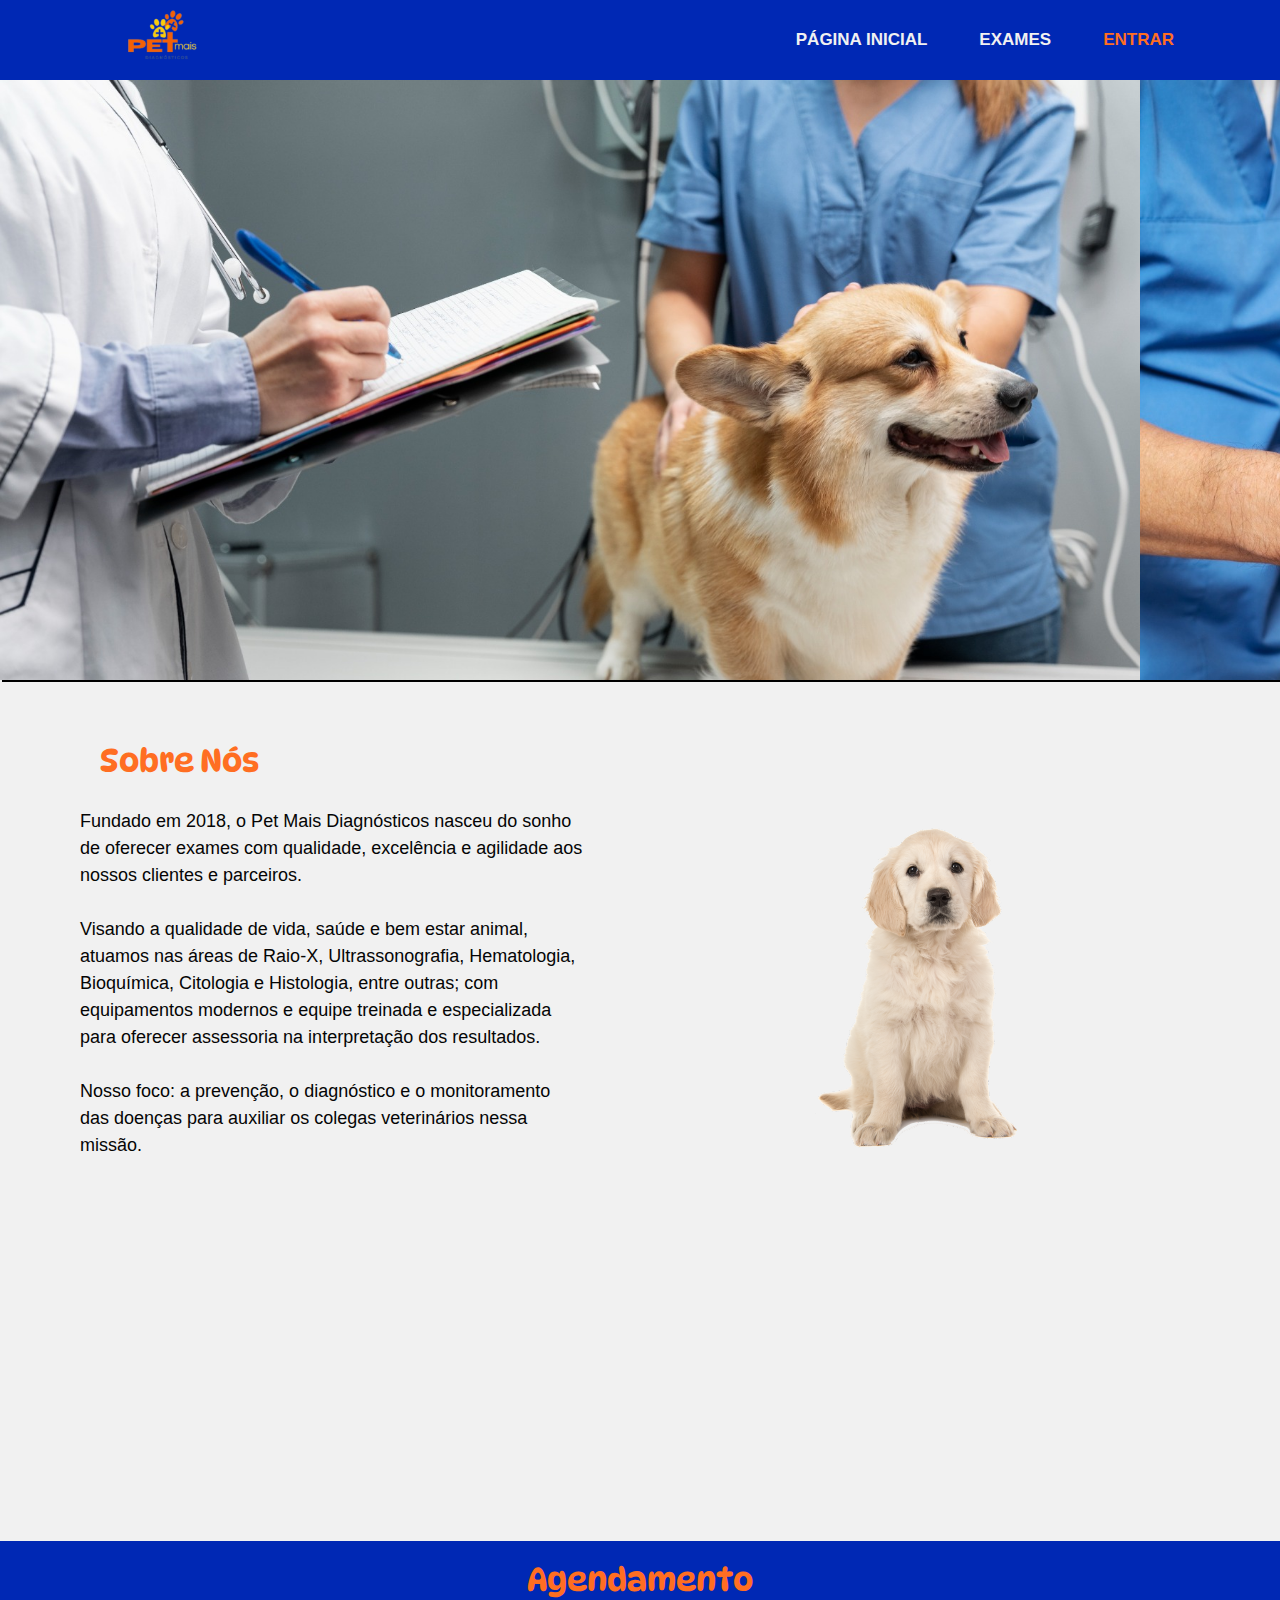
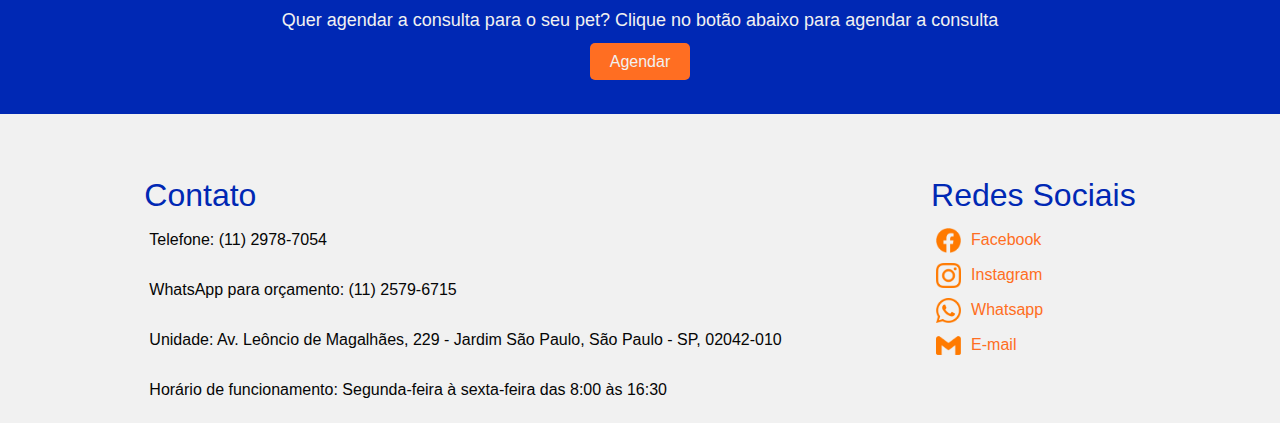
==== index.html @ d00d2e97 "Update index.html" ====
<!DOCTYPE html>
<html lang="pt-BR">

<head>
  <meta charset="UTF-8">
  <meta name="viewport" content="width=device-width, initial-scale=1.0">
  <title>PetMais Diagnósticos</title>
  <link rel="stylesheet" href="GustavoTcc/Assets/Style/style.css">
  <link rel="stylesheet" href="https://stackpath.bootstrapcdn.com/bootstrap/4.5.2/css/bootstrap.min.css">
  <link rel="preconnect" href="https://fonts.googleapis.com">
  <link rel="preconnect" href="https://fonts.gstatic.com" crossorigin>
  <link href="https://fonts.googleapis.com/css2?family=DynaPuff:wght@400..700&display=swap" rel="stylesheet">
  <link rel="shortcut icon" href="GustavoTcc/Assets/Img/logo.png" type="image/x-icon">
</head>

<body style="background-color: #f1f1f1;">
   
  <nav>
    <div class="header">
      <a href="index.html"><img style="width: 10vw; margin-left: 20px;" src="GustavoTcc/Assets/Img/logo.png" alt=""></a>
    </div>
    <div class="menu-toggle" id="menu-toggle">
      <span class="bar"></span>
      <span class="bar"></span>
      <span class="bar"></span>
    </div>
    <ul>
      <li><a href="index.html">PÁGINA INICIAL</a></li>
      <li><a href="exames.html">EXAMES</a></li>
      <li><a style="color: #ff6e22;" target="_blank" href="login.html">ENTRAR</a></li>
    </ul>
    </nav>
  

  <section class="carrousel">
    <div class="container" id="img" style="margin: 0; padding: 0;">
      <img src="GustavoTcc/Assets/Img/cachoro.jpg" alt="">
      <img src="GustavoTcc/Assets/Img/gato-e-cachorro.jpg" alt="">
      <img src="GustavoTcc/Assets/Img/gato.jpg" alt="">
    </div>
  </section>

  <section id="home" class="animated-section sobre">
    <h2 class="title">Sobre Nós</h2>
    <div class="about">
      <p>Fundado em 2018, o Pet Mais Diagnósticos nasceu do sonho de oferecer exames com qualidade, excelência e
        agilidade aos nossos clientes e parceiros.
        <br><br>
        Visando a qualidade de vida, saúde e bem estar animal, atuamos nas áreas de Raio-X, Ultrassonografia,
        Hematologia, Bioquímica, Citologia e Histologia, entre outras; com equipamentos modernos e equipe treinada e
        especializada para oferecer assessoria na interpretação dos resultados.
        <br><br>
        Nosso foco: a prevenção, o diagnóstico e o monitoramento das doenças para auxiliar os colegas veterinários nessa
        missão.
      </p>
      <img class="about-image" src="GustavoTcc/Assets/Img/cachorro.png" alt="">
    </div>
  </section>

  <section id="services" class="animated-section">
    <ul class="mvv">
      <div>
        <img src="GustavoTcc/Assets/Img/missão.png" alt="">
        <h2>Missão</h2>
        <p>Entregar serviços e exames laboratoriais de alta qualidade voltado para o mundo animal com foco em entregas
          dos exames de forma digitais.
        </p>
      </div>
      <div>
        <img src="GustavoTcc/Assets/Img/visão.png" alt="">
        <h2>Visão</h2>
        <p>Antedados com o mundo tecnológico e sempre prezando por uma ótima experiência com o cliente temos o objetivo
          de ampliar nossa unidade e incluir atendimentos domiciliares</p>
      </div>
      <div>
        <img src="GustavoTcc/Assets/Img/visão.png" alt="">
        <h2>Valores</h2>
        <p>Entrega de diversos tipos de exames, sempre com especialistas qualificados inclusos de muito amor e
          carinho aos pets.</p>
      </div>

    </ul>
  </section>

  <section class="services">
    <h2 style="color: #ff6e22; font-family: 'DynaPuff';">Agendamento</h2>
    <p>Quer agendar a consulta para o seu pet? Clique no botão abaixo para agendar a consulta</p>
    <a href="agenda.html" class="descobrir">Agendar</a>
  </section>



  <footer class="site-footer">
    <div class="footer-content">
      <h2 style="color: #0028B4;">Contato</h2>
      <p>Telefone: (11) 2978-7054</p>
      <p>WhatsApp para orçamento: (11) 2579-6715</p>
      <p>Unidade: Av. Leôncio de Magalhães, 229 - Jardim São Paulo, São Paulo - SP, 02042-010</p>
      <p>Horário de funcionamento: Segunda-feira à sexta-feira das 8:00 às 16:30</p>
    </div>
    <div class="footer-social"> <!-- Acrescentar ícones das redes sociais -->
      <h2 style="color: #0028B4;">Redes Sociais</h2>
      <a target="_blank" href="https://www.facebook.com/petmaisdiagnosticos/"><img style="width: 25px;"
          src="GustavoTcc/Assets/Img/facebook-2.png" alt="Facebook">Facebook</a>
      <a target="_blank" href="https://www.instagram.com/petmaisdiagnosticos/"><img style="width: 25px;"
          src="GustavoTcc/Assets/Img/instagram-2.png" alt="Instagram">Instagram</a>
      <a target="_blank" href="https://wa.me/551125796715"><img style="width: 25px;"
          src="GustavoTcc/Assets/Img/whatsapp-2.png" alt="Whatsapp">Whatsapp</a>
      <a target="_blank" href="malito:@contato@petmaisdiagnosticos.com.br"><img style="width: 25px;"
          src="GustavoTcc/Assets/Img/gmail-2.png" alt="E-mail">E-mail</a>
    </div>
  </footer>

  <script src="https://code.jquery.com/jquery-3.5.1.slim.min.js"></script>
  <script src="https://cdn.jsdelivr.net/npm/@popperjs/core@2.5.4/dist/umd/popper.min.js"></script>
  <script src="https://stackpath.bootstrapcdn.com/bootstrap/4.5.2/js/bootstrap.min.js"></script>
  <script src="GustavoTcc/Assets/JavaScript/script.js"></script>
</body>

</html>
---- GustavoTcc/Assets/Style/style.css ----
* {
  box-sizing: border-box;
}

body {
  font-family: Arial, sans-serif;
  margin: 0;
  padding: 0;
  background-color: #f1f1f1;
}

nav {
  background-color: #0028B4;
  display: flex !important;
  justify-content: space-between;
  align-items: center;
  padding: 10px 80px;
  height: 80px;
  position: relative;
}

nav .menu-toggle {
  display: none;
  flex-direction: column;
  cursor: pointer;
}

nav .menu-toggle .bar {
  background-color: #f1f1f1;
  height: 3px;
  width: 25px;
  margin: 3px 0;
}

nav ul {
  list-style-type: none;
  margin: 0;
  padding: 0;
  display: flex;
}

nav ul li {
  margin: 0 10px;
}

nav ul li a {
  display: block;
  font-weight: bolder;
  font-size: 17px;
  color: #f1f1f1;
  text-align: center;
  padding: 14px 16px;
  text-decoration: none;
  align-items: center;
  justify-content: center;
}

nav ul li a:hover {
  color: #ff6e22;
}

.search-bar {
  display: flex;
  align-items: center;
  border-radius: 5px;
}

.search-bar input[type=text] {
  width: 300px;
  padding: 10px 5px;
  margin-right: 10px;
  border: 1px solid #f1f1f1;
  border-radius: 10px;
}

.search-bar button {
  padding: 10px 20px;
  background-color: #ff6e22;
  color: #f1f1f1;
  border: none;
  border-radius: 5px;
  cursor: pointer;
}


.carrousel {
  box-shadow: 2px 2px black;
  overflow: hidden;
  height: 600px;
  width: 1349px;
}

.container {
  display: flex;
  transition: transform 0.5s ease-in-out;
  transform: translateX(0);
  margin: 0;
}

.container img {
  width: 100%;
  flex-shrink: 0;
  height: auto;
}

.title {
  text-align: left; 
  margin-left: 100px; 
  margin-top: 62px; 
  color: #ff6e22; 
  font-family: 'DynaPuff';
}

.about {
  display: flex;
  width: 80%;
  font-size: 18px;
  color: #050505;
  margin-left: 80px;
}

.about h2 {
  text-align: left;
  margin-left: 100px;
  color: #ff6e22;
  font-family: 'DynaPuff';
}

.about p {
  margin: 20px 0;
}

.about-image {
  margin-left: 120px;
  width: 45%;
  height: auto;
}

.mvv {
  display: flex;
  justify-content: space-around;
  flex-wrap: wrap;
  list-style: none;
  padding: 0;
}

.mvv div {
  width: 20%;
}

.mvv li {
  width: 20%;
  margin: 20px;
}

.mvv img {
  display: block;
  margin: 0 auto;
  width: 100%;
  max-width: 100px;
  height: auto;
}

.mvv h2 {
  text-align: center;
  color: #0028B4;
  font-family: 'DynaPuff';
  margin-top: 10px;
}

.mvv p {
  color: #050505;
  font-size: 18px;
  text-align: center;
  margin-top: 10px;
}

.services {
  padding-top: 20px;
  padding-bottom: 40px;
  background-color: #0028B4;
  text-align: center;
}

.services p {
  color: #f1f1f1;
  font-size: 18px;
}

.descobrir {
  padding: 10px 20px;
  background-color: #ff6e22;
  color: #f1f1f1;
  border: none;
  border-radius: 5px;
  cursor: pointer;
}

.descobrir:hover {
  background-color: #e05c14; /* Cor um pouco mais escura para o efeito hover */
  color: #f1f1f1;
}

.site-footer {
  margin-top: 62px;
  background-color: #f1f1f1;
  display: flex;
  flex-direction: row;
  justify-content: space-evenly;
}

footer p {
  padding: 5px;
  color: #050505;
}

.footer-social a{
  color: #ff6e22;
  text-decoration: none;
  display: flex;
  flex-direction: row;
  padding: 5px;
  margin-right: 5px;
}

.footer-social a:hover {
  color: #050505;
}

.footer-social img {
  margin-right: 10px;
}

/* Animações */
.animated-section {
  opacity: 0;
  transform: translateY(50px);
  transition: opacity 0.6s ease-out, transform 0.6s ease-out;
}

.animated-section.visible {
  opacity: 1;
  transform: translateY(0);
}

@media (max-width: 768px) {
  nav {
    height: 8vh;
    padding: 10px 20px;
    flex-direction: row;
    align-items: flex-start;
  }

  nav .menu-toggle {
    display: flex;
  }

  nav ul {
    display: none;
    flex-direction: column;
    width: 100%;
    background-color: #0028B4;
    position: absolute;
    top: 80px;
    left: 0;
  }

  nav ul.show {
    display: flex;
  }

  nav ul li {
    margin: 0;
    text-align: center;
  }

  .search-bar {
    width: 100%;
    margin-top: 10px;
  }

  .search-bar input[type=text] {
    width: calc(100% - 120px);
  }

  .search-bar button {
    width: 100px;
  }
}

@media (max-width: 768px) {
  .site-footer {
      flex-direction: column;
      align-items: center;
      text-align: center;
  }

  .footer-content, .footer-social {
    width: 80;
      margin-bottom: 20px;
  }

  .footer-social a {
      justify-content: center;
      margin: 10px 0;
  }
}

@media (max-width: 480px) {
  .footer-content, .footer-social {
      width: 80%;
  }

  .footer-social a {
      flex-direction: column;
      align-items: center;
  }
}

@media (max-width: 768px) {
  .carrousel {
      height: auto;
  }
}

@media (max-width: 480px) {
  .carrousel {
      height: auto;
  }
}

@media (max-width: 1024px) {
  .about, .about-image {
      width: 100%;
      margin-left: 0;
      text-align: center;
  }

  .about h2 {
      margin-left: 0;
      text-align: center;
  }

  .about p {
      margin: 20px 10px;
  }

  .about-image {
      margin: 20px 0;
      width: 80%;
  }
}
  
@media (max-width: 768px) {

  .title{
    margin-left: 0;
    text-align: center;
  }

  .about {
    display: flex;
    flex-direction: column;
    font-size: 16px;
}

.about-image {
    width: 90%;
}
}


@media (max-width: 480px) {
  .about {
    margin-left: 0;
      font-size: 14px;
  }

  .about-image {
      width: 100%;
  }
}

@media (max-width: 1024px) {
  .mvv li {
      width: 30%;
  }

  .mvv img {
      max-width: 80px;
  }

  .mvv p {
      font-size: 16px;
  }
}

@media (max-width: 768px) {
  .mvv li {
      width: 45%;
  }

  .mvv img {
      max-width: 70px;
  }

  .mvv p {
      font-size: 14px;
  }
}

@media (max-width: 480px) {
  .mvv {
    display: flex;
    flex-direction: column;
  }

  .mvv div {
    width: 80%;
    margin-left: auto;
    margin-right: auto;
  }

  .mvv li {
      width: 90%;
  }

  .mvv p {
      font-size: 12px;
  }
}

@media (max-width: 1024px) {
  .services h2 {
      font-size: 24px;
  }

  .services p {
      font-size: 16px;
  }

  .descobrir {
      padding: 12px 24px;
      font-size: 16px;
  }
}

@media (max-width: 768px) {
  .services h2 {
      font-size: 22px;
  }

  .services p {
      font-size: 14px;
  }

  .descobrir {
      padding: 10px 20px;
      font-size: 14px;
  }
}

@media (max-width: 480px) {
  .services h2 {
      font-size: 20px;
  }

  .services p {
      font-size: 12px;
      margin: 0 10px 15px 10px;
  }

  .descobrir {
      padding: 8px 16px;
      font-size: 12px;
  }
}
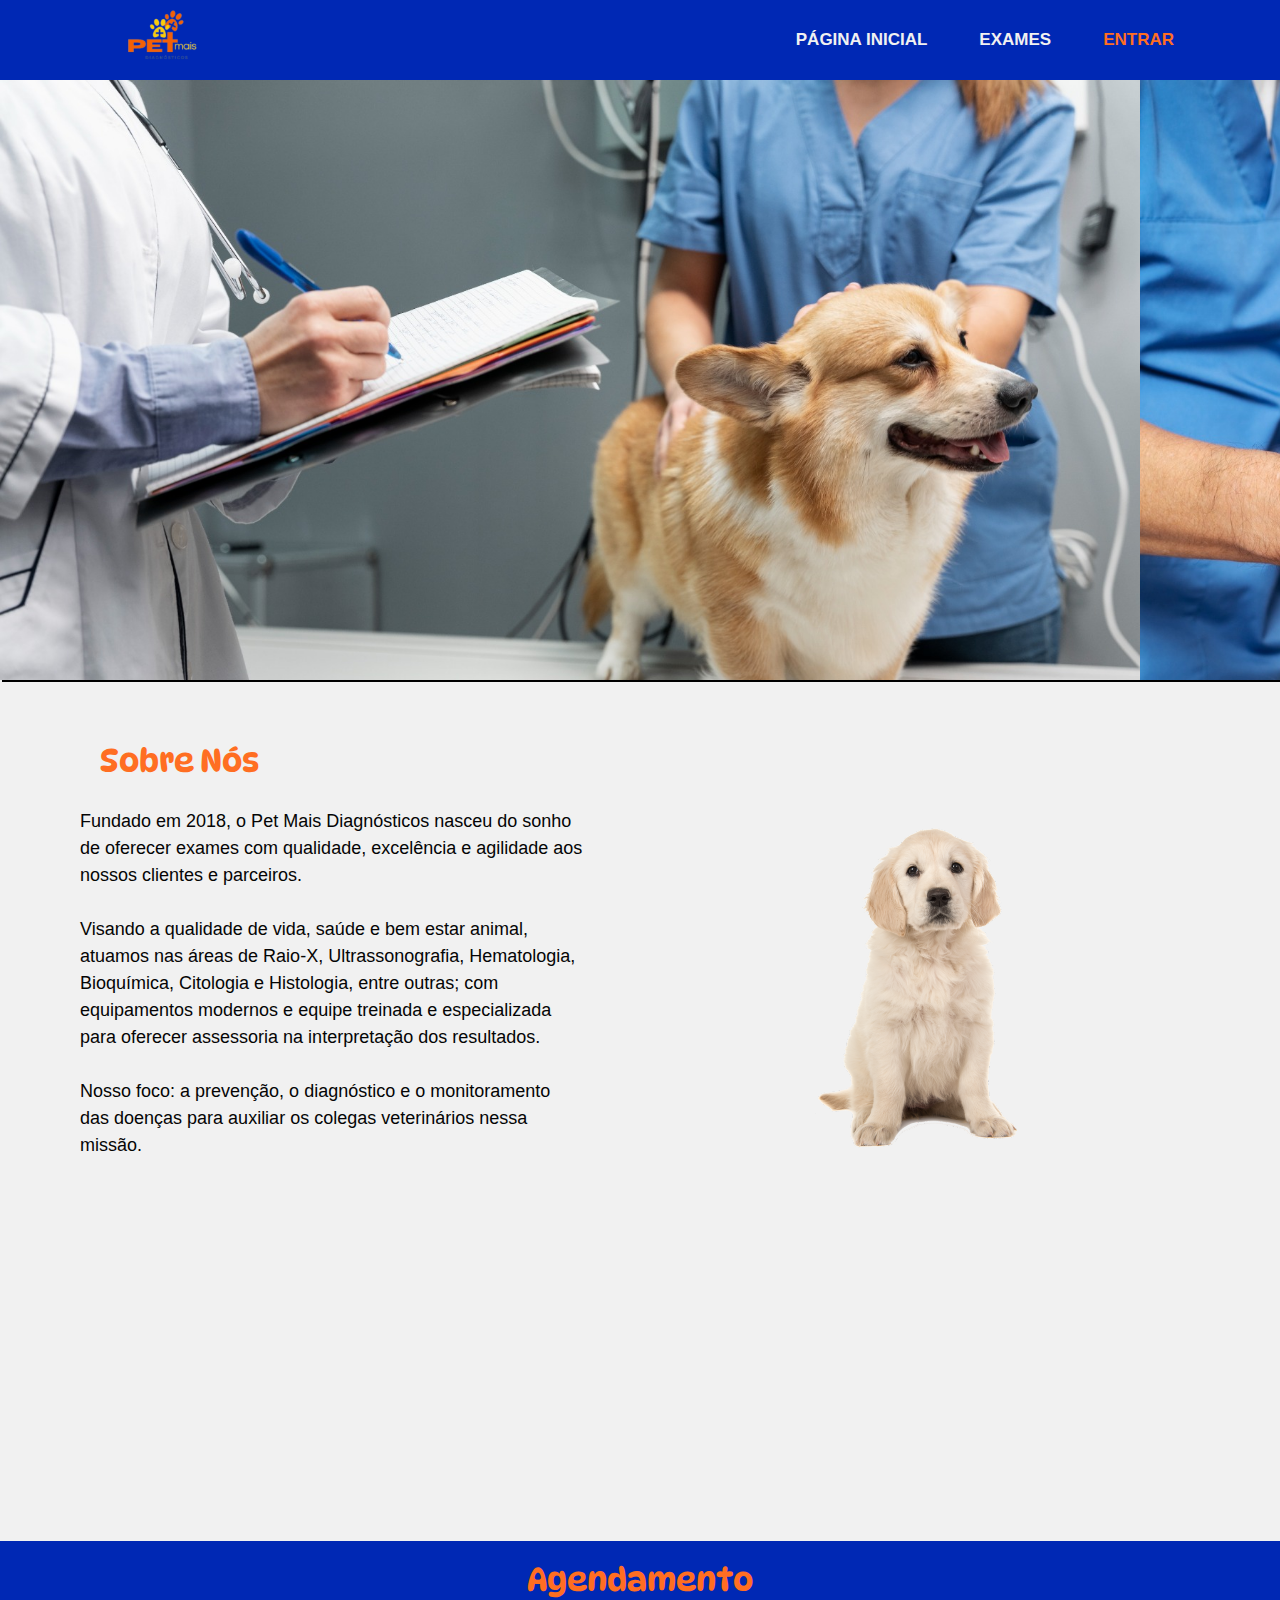
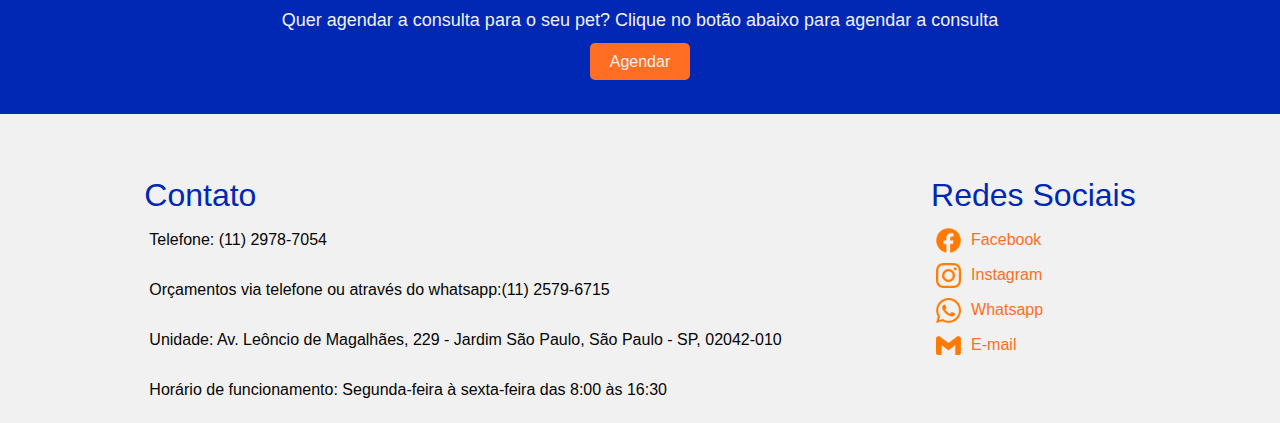
==== commit d3d8e9f2: "Update index.html" ====
--- a/index.html
+++ b/index.html
@@ -94,7 +94,7 @@
     <div class="footer-content">
       <h2 style="color: #0028B4;">Contato</h2>
       <p>Telefone: (11) 2978-7054</p>
-      <p>WhatsApp para orçamento: (11) 2579-6715</p>
+      <p>Orçamentos via telefone ou através do whatsapp:(11) 2579-6715</p>
       <p>Unidade: Av. Leôncio de Magalhães, 229 - Jardim São Paulo, São Paulo - SP, 02042-010</p>
       <p>Horário de funcionamento: Segunda-feira à sexta-feira das 8:00 às 16:30</p>
     </div>
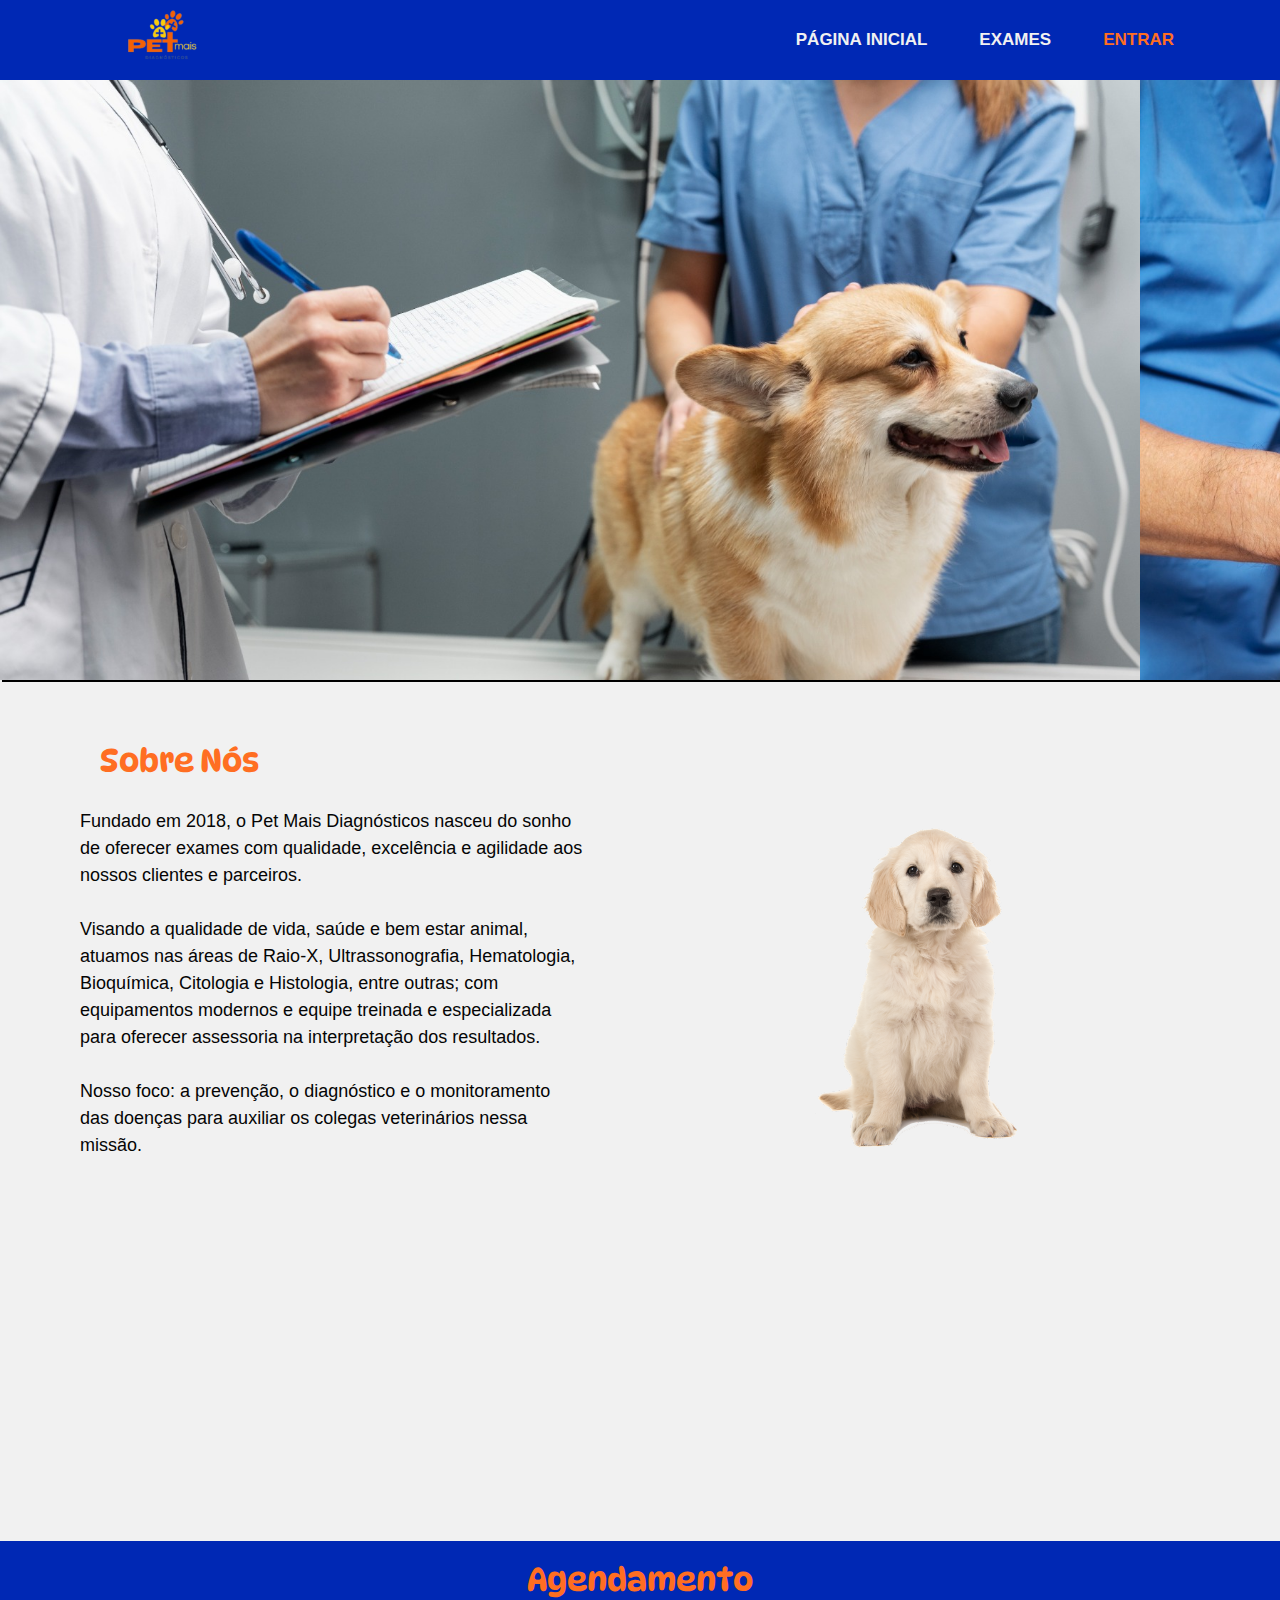
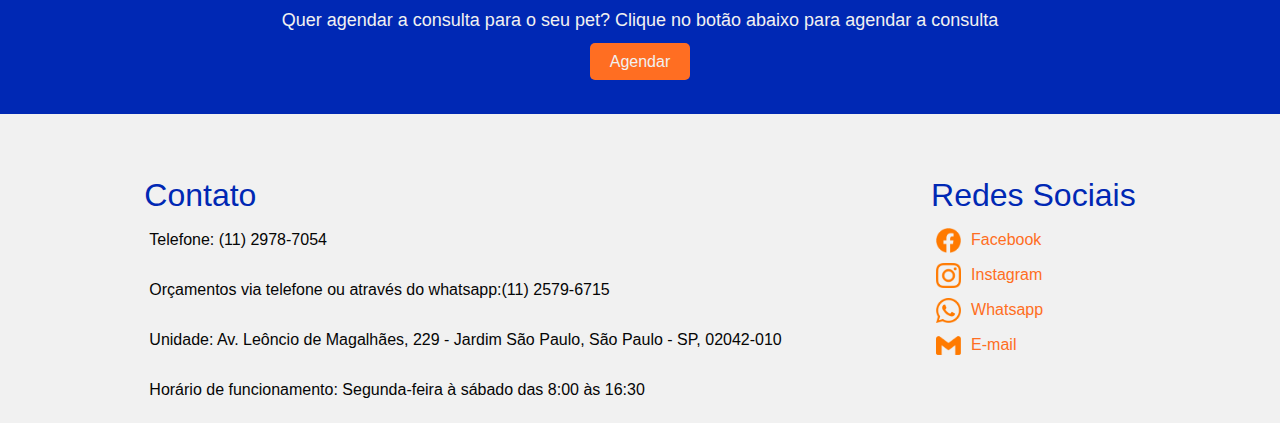
==== commit 31f7b0ba: "Update index.html" ====
--- a/index.html
+++ b/index.html
@@ -96,7 +96,7 @@
       <p>Telefone: (11) 2978-7054</p>
       <p>Orçamentos via telefone ou através do whatsapp:(11) 2579-6715</p>
       <p>Unidade: Av. Leôncio de Magalhães, 229 - Jardim São Paulo, São Paulo - SP, 02042-010</p>
-      <p>Horário de funcionamento: Segunda-feira à sexta-feira das 8:00 às 16:30</p>
+      <p>Horário de funcionamento: Segunda-feira à sábado das 8:00 às 16:30</p>
     </div>
     <div class="footer-social"> <!-- Acrescentar ícones das redes sociais -->
       <h2 style="color: #0028B4;">Redes Sociais</h2>
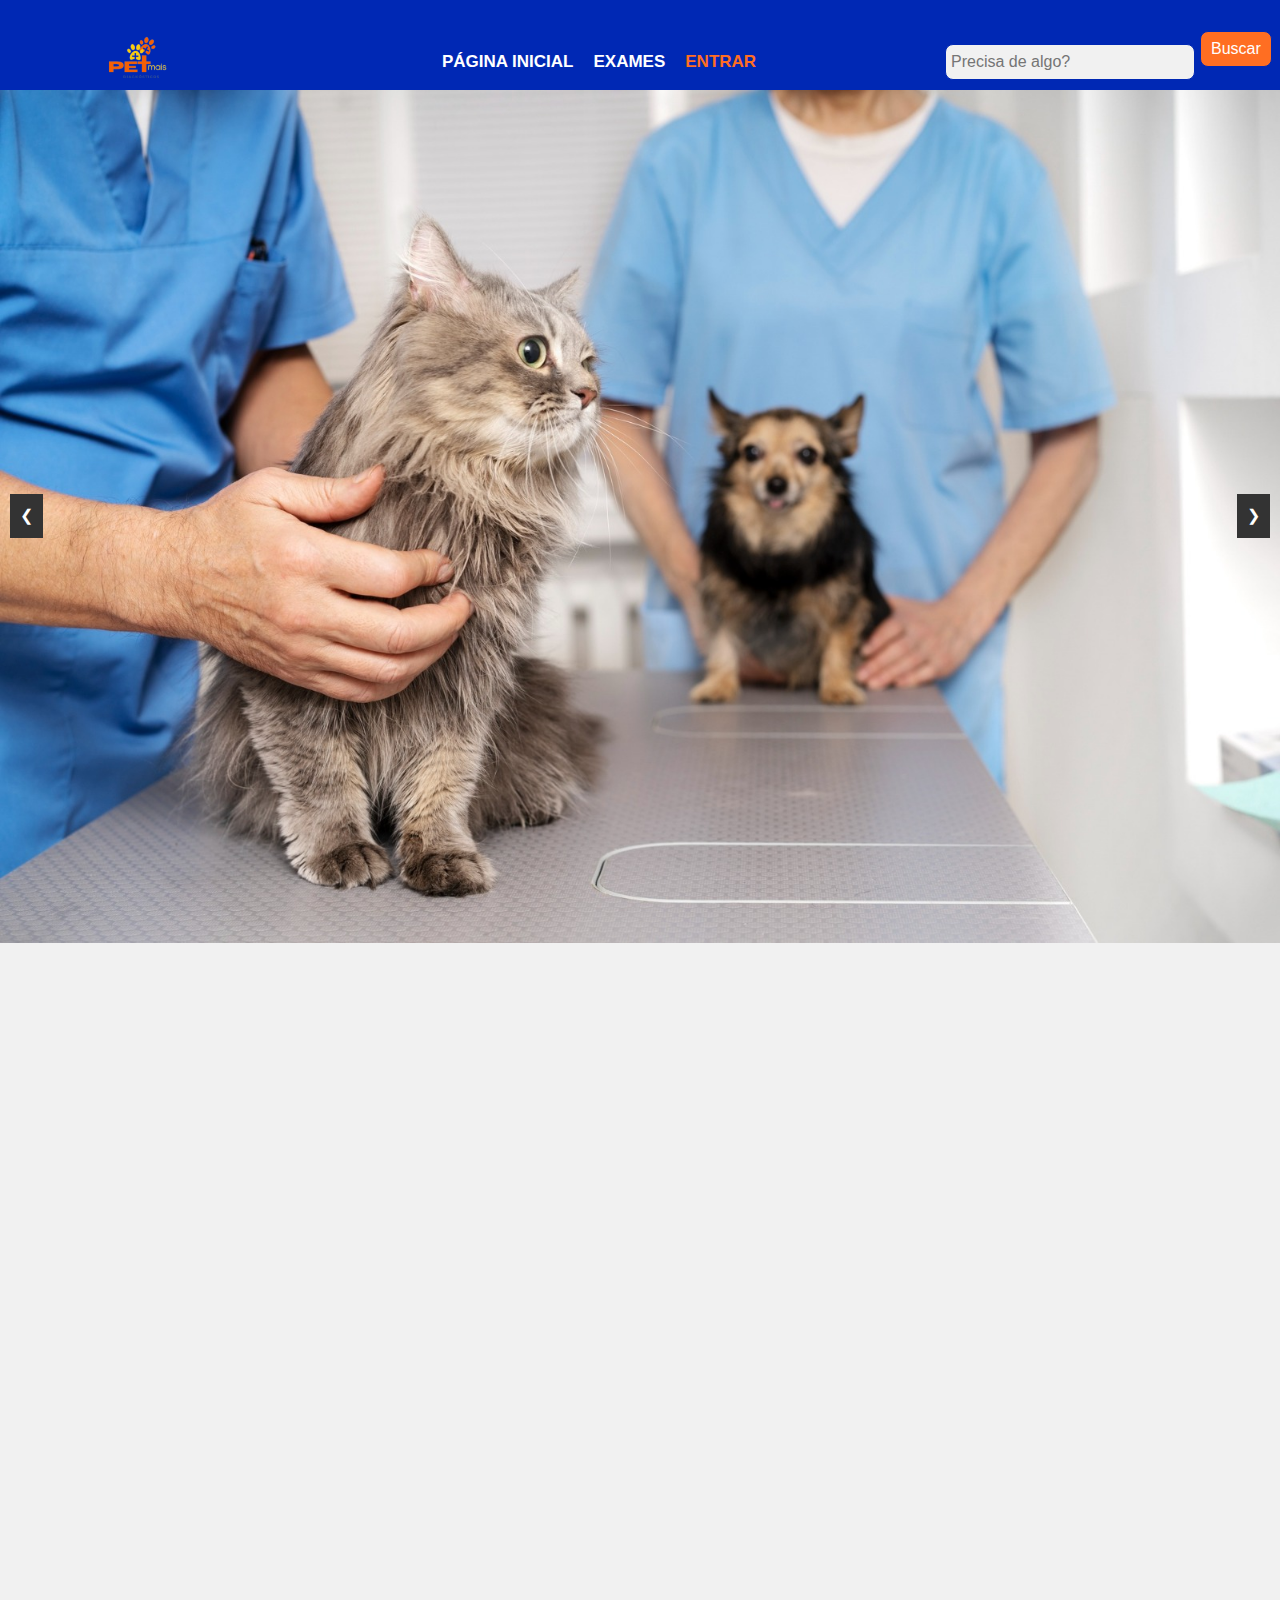
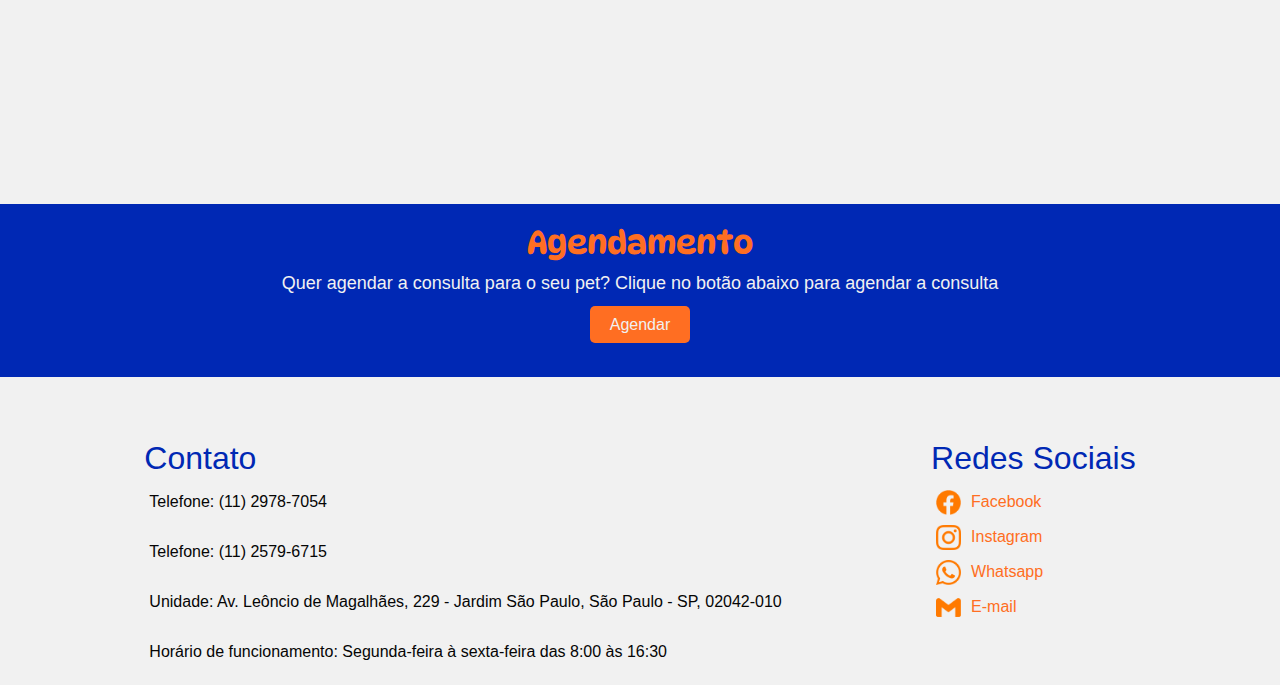
==== commit cec6b16f: "ultimo update da responsividade" ====
--- a/index.html
+++ b/index.html
@@ -15,30 +15,43 @@
 
 <body style="background-color: #f1f1f1;">
    
-  <nav>
-    <div class="header">
-      <a href="index.html"><img style="width: 10vw; margin-left: 20px;" src="GustavoTcc/Assets/Img/logo.png" alt=""></a>
+  <nav class="navbar">
+    <div class="container">
+        <div class="logo">
+            <a href="index.html"><img class="img-nav" src="GustavoTcc/Assets/Img/logo.png" alt="Logo"></a>
+        </div>
+        <div class="menu-toggle" id="menu-toggle">
+            <span class="bar"></span>
+            <span class="bar"></span>
+            <span class="bar"></span>
+        </div>
+        <ul class="nav-links">
+          <li><a href="index.html">PÁGINA INICIAL</a></li>
+          <li><a href="exames.html">EXAMES</a></li>
+          <li><a style="color: #ff6e22;" target="_blank" href="login.html">ENTRAR</a></li>
+        </ul>
+        <div class="search-container">
+          <input style="background-color: #f1f1f1;" type="text" placeholder="Precisa de algo?">
+          <div>
+            <button type="submit">Buscar</button>
+          </div>
+        </div>
+        
     </div>
-    <div class="menu-toggle" id="menu-toggle">
-      <span class="bar"></span>
-      <span class="bar"></span>
-      <span class="bar"></span>
-    </div>
-    <ul>
-      <li><a href="index.html">PÁGINA INICIAL</a></li>
-      <li><a href="exames.html">EXAMES</a></li>
-      <li><a style="color: #ff6e22;" target="_blank" href="login.html">ENTRAR</a></li>
-    </ul>
-    </nav>
+</nav>
   
 
-  <section class="carrousel">
-    <div class="container" id="img" style="margin: 0; padding: 0;">
-      <img src="GustavoTcc/Assets/Img/cachoro.jpg" alt="">
-      <img src="GustavoTcc/Assets/Img/gato-e-cachorro.jpg" alt="">
-      <img src="GustavoTcc/Assets/Img/gato.jpg" alt="">
-    </div>
-  </section>
+<section class="carousel-section">
+  <div class="carousel-container">
+      <div class="carousel-slide">
+          <img src="GustavoTcc/Assets/Img/gato-e-cachorro.jpg" alt="Imagem 1">
+          <img  src="GustavoTcc/Assets/Img/gato.jpg" alt="Imagem 2">
+          <img  src="GustavoTcc/Assets/Img/cachoro.jpg" alt="Imagem 3">
+      </div>
+      <button class="prev" id="prev">❮</button>
+      <button class="next" id="next">❯</button>
+  </div>
+</section>
 
   <section id="home" class="animated-section sobre">
     <h2 class="title">Sobre Nós</h2>
@@ -94,9 +107,9 @@
     <div class="footer-content">
       <h2 style="color: #0028B4;">Contato</h2>
       <p>Telefone: (11) 2978-7054</p>
-      <p>Orçamentos via telefone ou através do whatsapp:(11) 2579-6715</p>
+      <p>Telefone: (11) 2579-6715</p>
       <p>Unidade: Av. Leôncio de Magalhães, 229 - Jardim São Paulo, São Paulo - SP, 02042-010</p>
-      <p>Horário de funcionamento: Segunda-feira à sábado das 8:00 às 16:30</p>
+      <p>Horário de funcionamento: Segunda-feira à sexta-feira das 8:00 às 16:30</p>
     </div>
     <div class="footer-social"> <!-- Acrescentar ícones das redes sociais -->
       <h2 style="color: #0028B4;">Redes Sociais</h2>
@@ -117,4 +130,4 @@
   <script src="GustavoTcc/Assets/JavaScript/script.js"></script>
 </body>
 
-</html>
+</html>--- a/GustavoTcc/Assets/Style/style.css
+++ b/GustavoTcc/Assets/Style/style.css
@@ -9,99 +9,147 @@
   background-color: #f1f1f1;
 }
 
-nav {
+.navbar {
   background-color: #0028B4;
-  display: flex !important;
+  height: 90px;
+  padding: 10px 0;
+  color: #fff;
+  position: relative;
+  z-index: 20; /* Adiciona um z-index maior para a navbar */
+}
+
+.container {
+  display: flex;
+  align-items: center;
   justify-content: space-between;
-  align-items: center;
-  padding: 10px 80px;
-  height: 80px;
-  position: relative;
-}
-
-nav .menu-toggle {
+  max-width: 1200px;
+  margin: 0 auto;
+  padding: 0 20px;
+}
+
+.logo a {
+  color: #f1f1f1;
+  text-decoration: none;
+  font-size: 24px;
+  font-weight: bolder;
+}
+
+.menu-toggle {
   display: none;
   flex-direction: column;
   cursor: pointer;
 }
 
-nav .menu-toggle .bar {
-  background-color: #f1f1f1;
+.bar {
+  background-color: #fff;
   height: 3px;
   width: 25px;
   margin: 3px 0;
 }
 
-nav ul {
-  list-style-type: none;
-  margin: 0;
-  padding: 0;
-  display: flex;
-}
-
-nav ul li {
-  margin: 0 10px;
-}
-
-nav ul li a {
-  display: block;
+.nav-links {
+  display: flex;
+  list-style: none;
   font-weight: bolder;
   font-size: 17px;
   color: #f1f1f1;
+}
+
+.nav-links li {
+  margin-left: 20px;
+  margin-top: 15px;
+}
+
+.nav-links a {
+  color: #fff;
+  text-decoration: none;
+}
+
+.nav-links a:hover {
+  color: #ff6e22;
+}
+
+.search-container {
+  display: flex;
+  align-items: center;
+}
+
+.search-container input {
+  width: 250px;
+  padding: 5px;
+  border-radius: 8px;
+  border: 1px solid #0028B4;
+}
+
+.search-container button {
+  background-color: #ff6e22;
+  border: 1px solid #0028B4;
+  border-radius: 8px;
+  padding: 5px 10px;
+  margin-left: 5px;
+  margin-top: 4px;
+  cursor: pointer;
+}
+
+.search-container button:hover {
+  background-color: #e05c14;
+}
+
+.img-nav {
+  width: 12vh;
+}
+
+
+.carousel-section {
+  padding: 0;
+  background-color: #f4f4f4;
   text-align: center;
-  padding: 14px 16px;
-  text-decoration: none;
-  align-items: center;
-  justify-content: center;
-}
-
-nav ul li a:hover {
-  color: #ff6e22;
-}
-
-.search-bar {
-  display: flex;
-  align-items: center;
-  border-radius: 5px;
-}
-
-.search-bar input[type=text] {
-  width: 300px;
-  padding: 10px 5px;
-  margin-right: 10px;
-  border: 1px solid #f1f1f1;
-  border-radius: 10px;
-}
-
-.search-bar button {
-  padding: 10px 20px;
-  background-color: #ff6e22;
-  color: #f1f1f1;
+}
+
+.carousel-container {
+  position: relative;
+  max-width: 100%;
+  margin: 0 auto;
+  overflow: hidden;
+}
+
+.carousel-slide {
+  display: flex;
+  transition: transform 0.5s ease;
+}
+
+.carousel-slide img {
+  max-width: 100%;
+  height: auto;
+  flex: 0 0 100%;
+}
+
+/* Botões de navegação */
+button {
+  background-color: #333;
+  color: #fff;
   border: none;
-  border-radius: 5px;
+  border-radius: 50%;
+  padding: 10px;
   cursor: pointer;
-}
-
-
-.carrousel {
-  box-shadow: 2px 2px black;
-  overflow: hidden;
-  height: 600px;
-  width: 1349px;
-}
-
-.container {
-  display: flex;
-  transition: transform 0.5s ease-in-out;
-  transform: translateX(0);
-  margin: 0;
-}
-
-.container img {
-  width: 100%;
-  flex-shrink: 0;
-  height: auto;
-}
+  position: absolute;
+  top: 50%;
+  transform: translateY(-50%);
+  z-index: 10;
+}
+
+.prev {
+  left: 10px;
+}
+
+.next {
+  right: 10px;
+}
+
+button:hover {
+  background-color: #555;
+}
+
 
 .title {
   text-align: left; 
@@ -243,48 +291,46 @@
   transform: translateY(0);
 }
 
+@media (max-width: 1000px) {
+  .search-container {
+    display: none;
+}
+
+.search-container button {
+  display: none;
+}
+}
+
 @media (max-width: 768px) {
-  nav {
-    height: 8vh;
-    padding: 10px 20px;
-    flex-direction: row;
-    align-items: flex-start;
-  }
-
-  nav .menu-toggle {
-    display: flex;
-  }
-
-  nav ul {
-    display: none;
-    flex-direction: column;
-    width: 100%;
-    background-color: #0028B4;
-    position: absolute;
-    top: 80px;
-    left: 0;
-  }
-
-  nav ul.show {
-    display: flex;
-  }
-
-  nav ul li {
-    margin: 0;
-    text-align: center;
-  }
-
-  .search-bar {
-    width: 100%;
-    margin-top: 10px;
-  }
-
-  .search-bar input[type=text] {
-    width: calc(100% - 120px);
-  }
-
-  .search-bar button {
-    width: 100px;
+
+  .navbar{
+    height: 100px;
+    padding: 0 !important;
+  }
+
+  .img-nav {
+    width: 15vh;
+  }
+
+  .nav-links {
+      display: none;
+      flex-direction: column;
+      text-align: center;
+      padding-top: 5px;
+      position: absolute;
+      top: 60px;
+      right: 0;
+      background-color: #0028B4;
+      width: 100%;
+      z-index: 30; /* Adiciona um z-index maior para o menu */
+  }
+
+  .nav-links.active {
+      display: flex;
+  }
+
+  .menu-toggle {
+      display: flex;
   }
 }
 
@@ -317,15 +363,15 @@
   }
 }
 
-@media (max-width: 768px) {
-  .carrousel {
-      height: auto;
-  }
-}
-
 @media (max-width: 480px) {
-  .carrousel {
-      height: auto;
+  button {
+      padding: 6px;
+      font-size: 16px;
+  }
+
+  .carousel-slide img {
+      /* Ajuste para telas muito pequenas */
+      max-height: 250px;
   }
 }
 
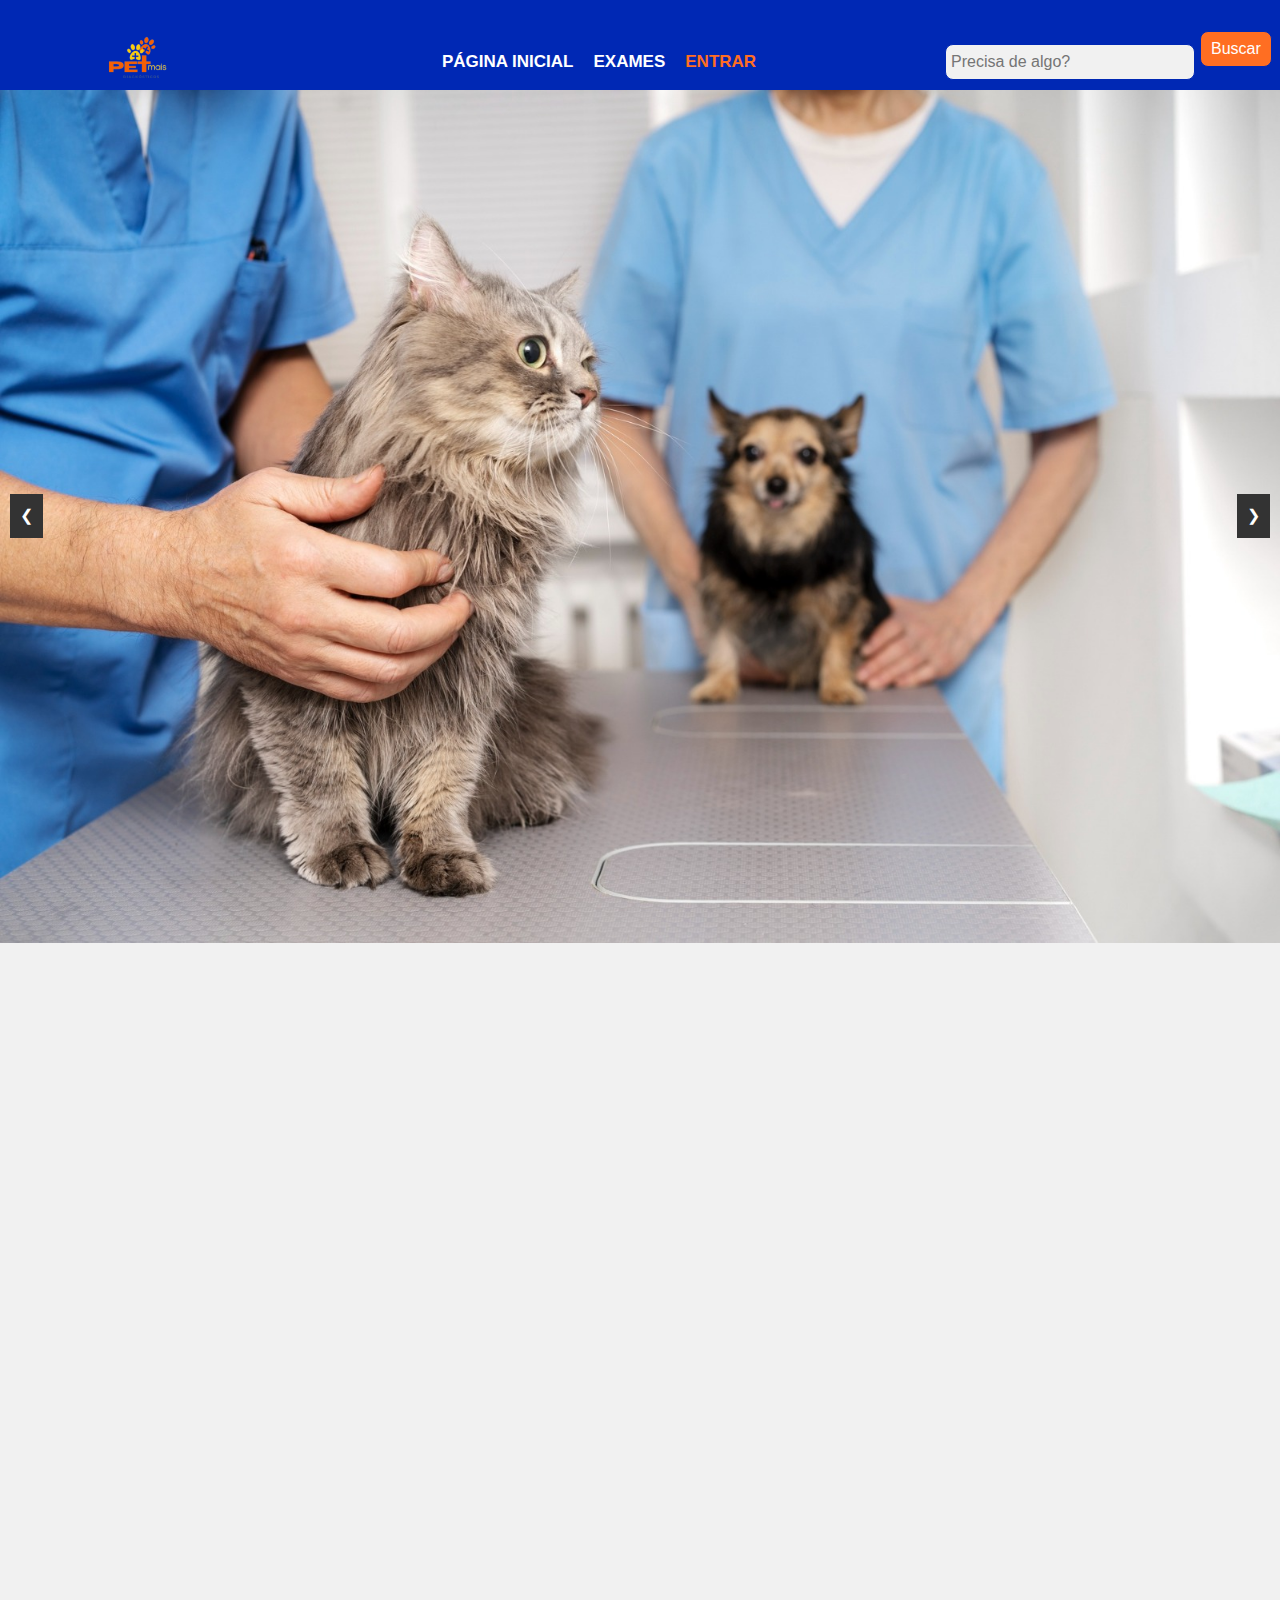
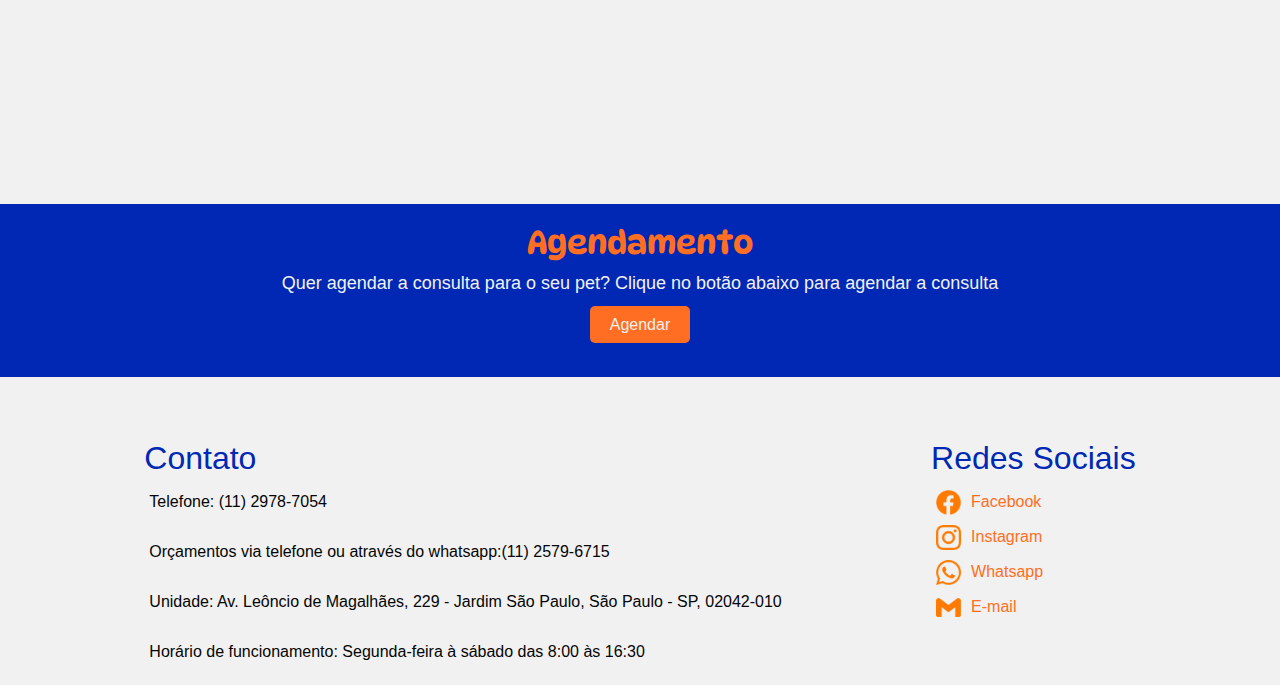
==== commit d11683f8: "Merge branch 'main' of https://github.com/Gustavo-Mathias/ProjectTcc_IOS" ====
--- a/index.html
+++ b/index.html
@@ -107,9 +107,9 @@
     <div class="footer-content">
       <h2 style="color: #0028B4;">Contato</h2>
       <p>Telefone: (11) 2978-7054</p>
-      <p>Telefone: (11) 2579-6715</p>
+      <p>Orçamentos via telefone ou através do whatsapp:(11) 2579-6715</p>
       <p>Unidade: Av. Leôncio de Magalhães, 229 - Jardim São Paulo, São Paulo - SP, 02042-010</p>
-      <p>Horário de funcionamento: Segunda-feira à sexta-feira das 8:00 às 16:30</p>
+      <p>Horário de funcionamento: Segunda-feira à sábado das 8:00 às 16:30</p>
     </div>
     <div class="footer-social"> <!-- Acrescentar ícones das redes sociais -->
       <h2 style="color: #0028B4;">Redes Sociais</h2>
@@ -130,4 +130,4 @@
   <script src="GustavoTcc/Assets/JavaScript/script.js"></script>
 </body>
 
-</html>+</html>
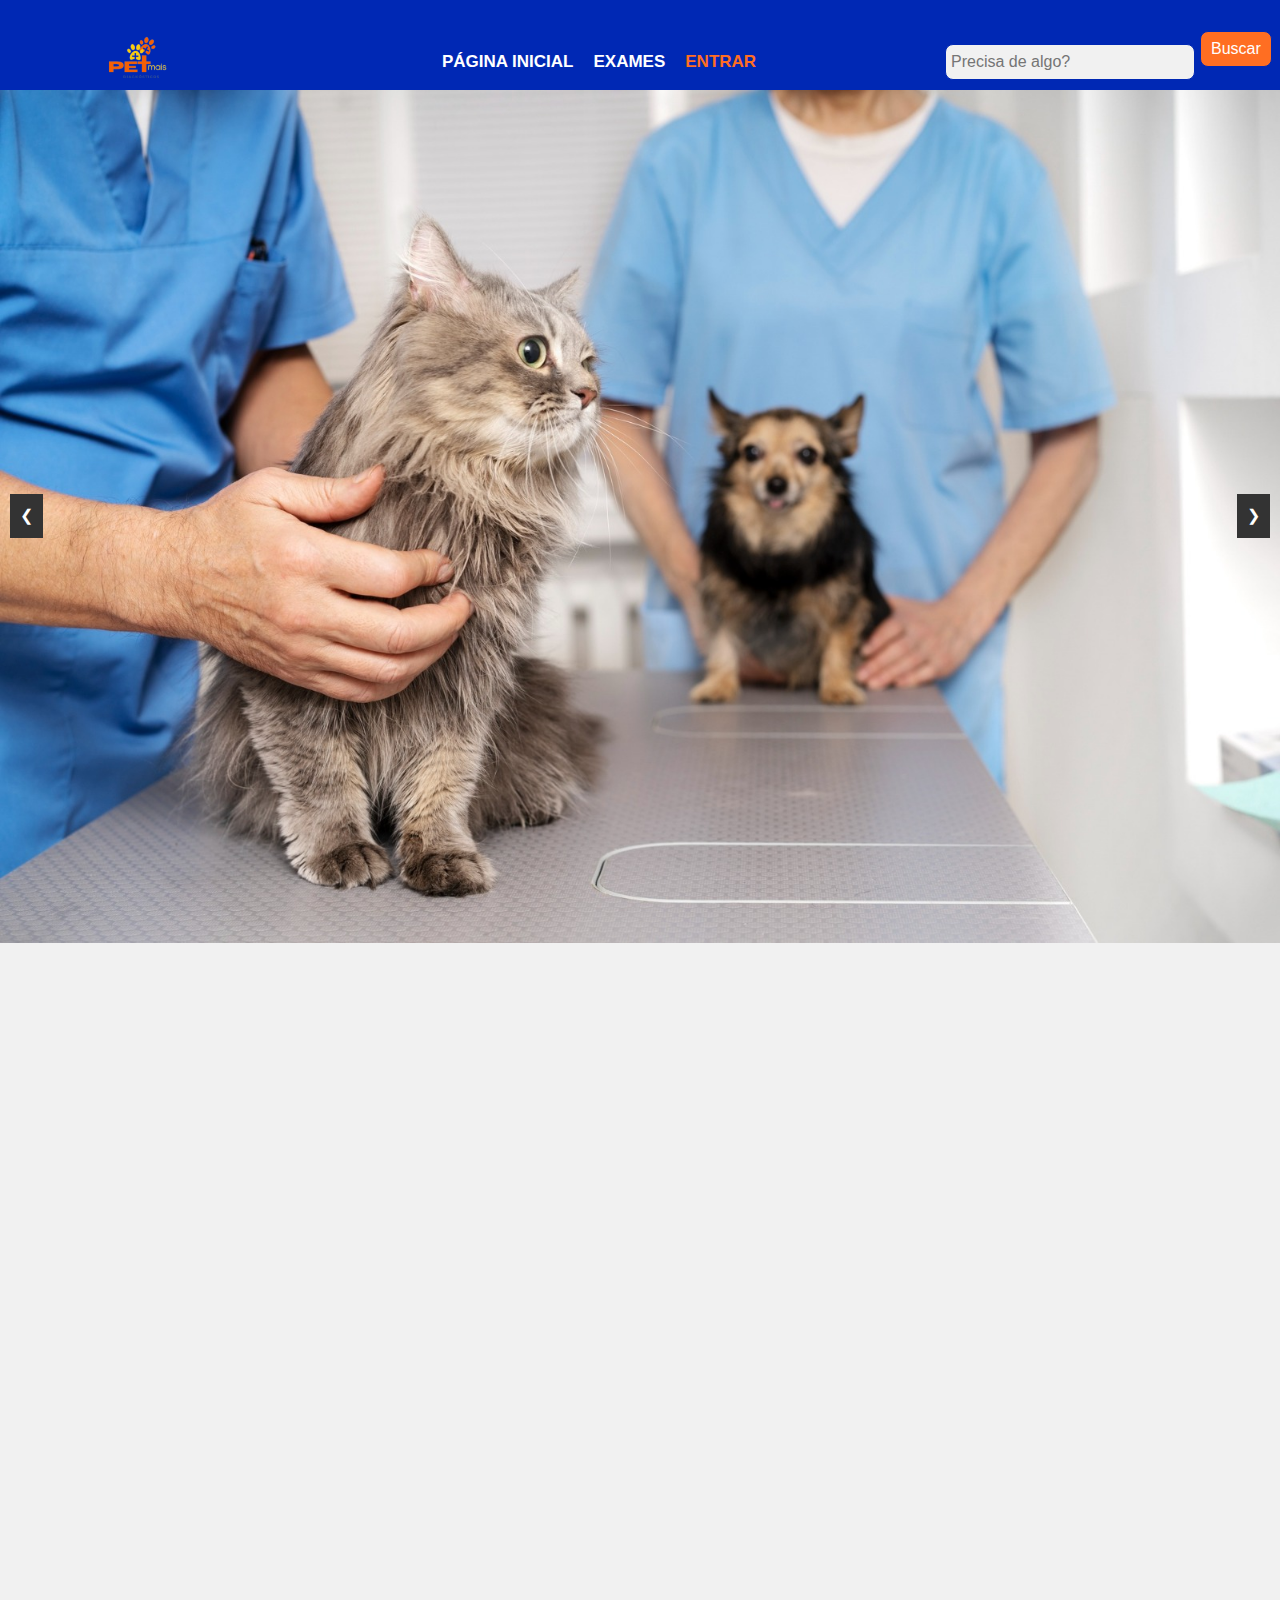
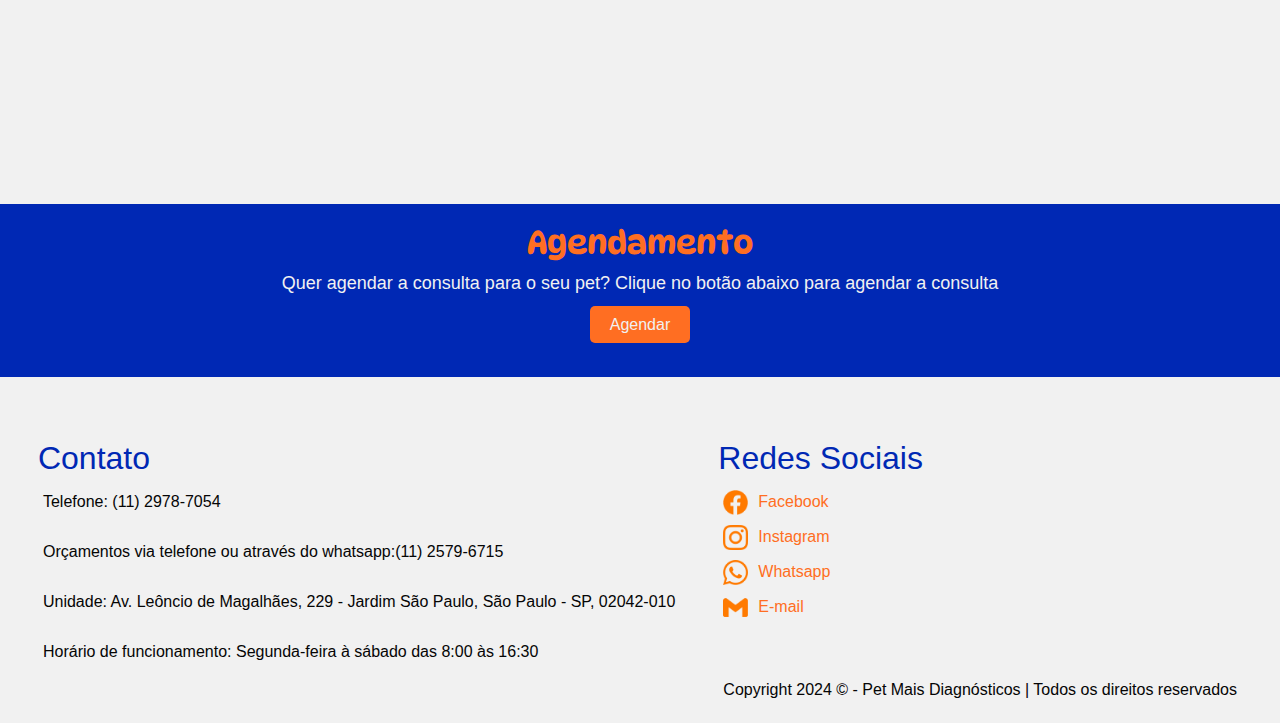
==== commit d208dd0c: "Update index.html" ====
--- a/index.html
+++ b/index.html
@@ -121,6 +121,8 @@
           src="GustavoTcc/Assets/Img/whatsapp-2.png" alt="Whatsapp">Whatsapp</a>
       <a target="_blank" href="malito:@contato@petmaisdiagnosticos.com.br"><img style="width: 25px;"
           src="GustavoTcc/Assets/Img/gmail-2.png" alt="E-mail">E-mail</a>
+      <br></br>
+       <p>Copyright 2024 © - Pet Mais Diagnósticos | Todos os direitos reservados</p>
     </div>
   </footer>
 
--- a/GustavoTcc/Assets/Style/style.css
+++ b/GustavoTcc/Assets/Style/style.css
@@ -87,7 +87,7 @@
   border-radius: 8px;
   padding: 5px 10px;
   margin-left: 5px;
-  margin-top: 4px;
+  margin-top: 4px !important;
   cursor: pointer;
 }
 
@@ -520,4 +520,4 @@
       padding: 8px 16px;
       font-size: 12px;
   }
-}+}
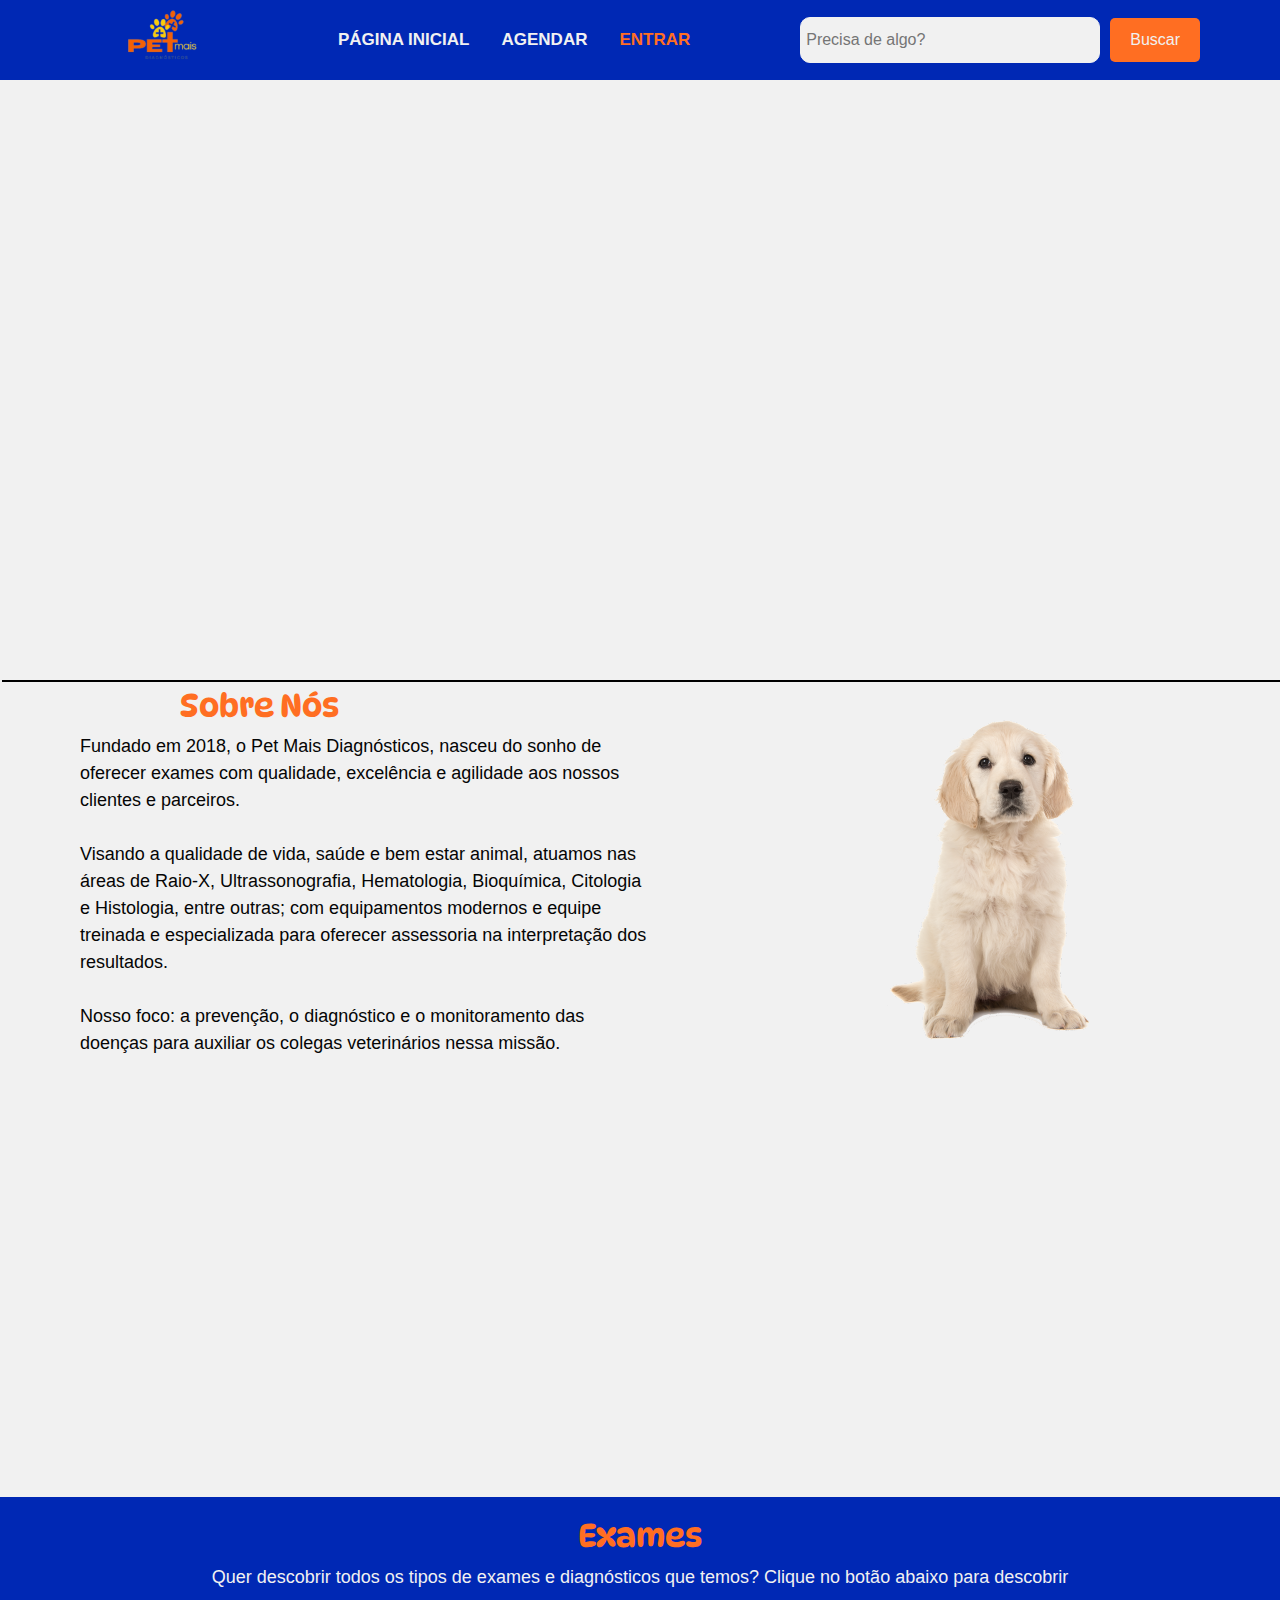
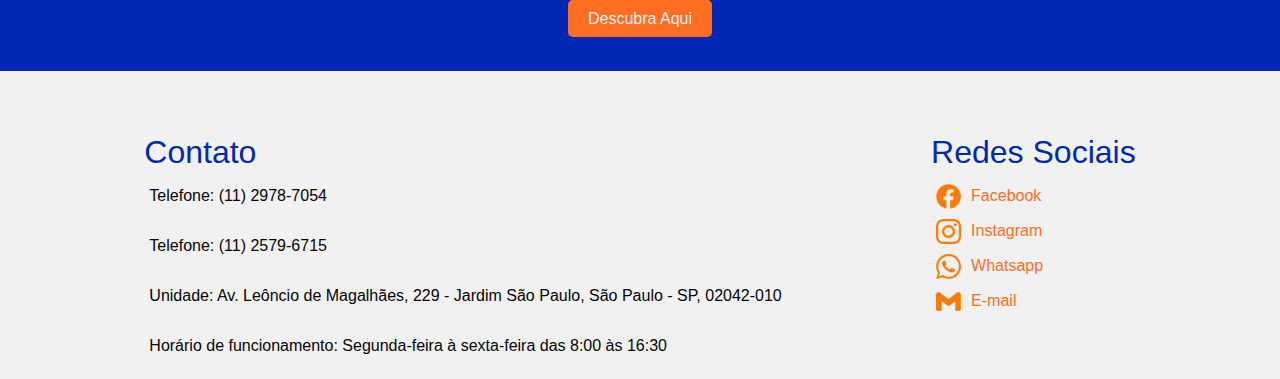
==== commit 3fe4a43a: "updates" ====
--- a/index.html
+++ b/index.html
@@ -10,53 +10,37 @@
   <link rel="preconnect" href="https://fonts.googleapis.com">
   <link rel="preconnect" href="https://fonts.gstatic.com" crossorigin>
   <link href="https://fonts.googleapis.com/css2?family=DynaPuff:wght@400..700&display=swap" rel="stylesheet">
-  <link rel="shortcut icon" href="GustavoTcc/Assets/Img/logo.png" type="image/x-icon">
 </head>
 
 <body style="background-color: #f1f1f1;">
-   
-  <nav class="navbar">
-    <div class="container">
-        <div class="logo">
-            <a href="index.html"><img class="img-nav" src="GustavoTcc/Assets/Img/logo.png" alt="Logo"></a>
-        </div>
-        <div class="menu-toggle" id="menu-toggle">
-            <span class="bar"></span>
-            <span class="bar"></span>
-            <span class="bar"></span>
-        </div>
-        <ul class="nav-links">
-          <li><a href="index.html">PÁGINA INICIAL</a></li>
-          <li><a href="exames.html">EXAMES</a></li>
-          <li><a style="color: #ff6e22;" target="_blank" href="login.html">ENTRAR</a></li>
-        </ul>
-        <div class="search-container">
-          <input style="background-color: #f1f1f1;" type="text" placeholder="Precisa de algo?">
-          <div>
-            <button type="submit">Buscar</button>
-          </div>
-        </div>
-        
+  <nav>
+    <div class="header">
+      <a href="index.html"><img style="width: 10vw; margin-left: 20px;" src="GustavoTcc/Assets/Img/logo.png" alt=""></a>
     </div>
-</nav>
-  
 
-<section class="carousel-section">
-  <div class="carousel-container">
-      <div class="carousel-slide">
-          <img src="GustavoTcc/Assets/Img/gato-e-cachorro.jpg" alt="Imagem 1">
-          <img  src="GustavoTcc/Assets/Img/gato.jpg" alt="Imagem 2">
-          <img  src="GustavoTcc/Assets/Img/cachoro.jpg" alt="Imagem 3">
-      </div>
-      <button class="prev" id="prev">❮</button>
-      <button class="next" id="next">❯</button>
-  </div>
-</section>
+    <ul>
+      <li><a href="index.html">PÁGINA INICIAL</a></li>
+      <li><a href="agenda.html">AGENDAR</a></li>
+      <li><a style="color: #ff6e22;" target="_blank" href="login.html">ENTRAR</a></li>
+    </ul>
+    <div class="search-bar">
+      <input style="background-color: #f1f1f1;" type="text" placeholder="Precisa de algo?">
+      <button type="submit">Buscar</button>
+    </div>
+  </nav>
+
+  <section class="carrousel">
+    <div class="container" id="img" style="margin: 0; padding: 0;">
+      <img src="GustavoTcc/Assets/Img/Design sem nome (2) 1.png" alt="">
+      <img src="GustavoTcc/Assets/Img/Design sem nome (2) 1.png" alt="">
+      <img src="GustavoTcc/Assets/Img/Design sem nome (2) 1.png" alt="">
+    </div>
+  </section>
 
   <section id="home" class="animated-section sobre">
-    <h2 class="title">Sobre Nós</h2>
     <div class="about">
-      <p>Fundado em 2018, o Pet Mais Diagnósticos nasceu do sonho de oferecer exames com qualidade, excelência e
+      <h2 style="text-align: left; margin-left: 100px;color: #ff6e22; font-family: 'DynaPuff';">Sobre Nós</h2>
+      <p>Fundado em 2018, o Pet Mais Diagnósticos, nasceu do sonho de oferecer exames com qualidade, excelência e
         agilidade aos nossos clientes e parceiros.
         <br><br>
         Visando a qualidade de vida, saúde e bem estar animal, atuamos nas áreas de Raio-X, Ultrassonografia,
@@ -66,26 +50,26 @@
         Nosso foco: a prevenção, o diagnóstico e o monitoramento das doenças para auxiliar os colegas veterinários nessa
         missão.
       </p>
-      <img class="about-image" src="GustavoTcc/Assets/Img/cachorro.png" alt="">
     </div>
+    <img style="margin-left: 120px;" src="GustavoTcc/Assets/Img/cachorro.png" alt="">
   </section>
 
   <section id="services" class="animated-section">
     <ul class="mvv">
-      <div>
+      <div style="width: 20%;">
         <img src="GustavoTcc/Assets/Img/missão.png" alt="">
         <h2>Missão</h2>
         <p>Entregar serviços e exames laboratoriais de alta qualidade voltado para o mundo animal com foco em entregas
           dos exames de forma digitais.
         </p>
       </div>
-      <div>
+      <div style="width: 20%;">
         <img src="GustavoTcc/Assets/Img/visão.png" alt="">
         <h2>Visão</h2>
         <p>Antedados com o mundo tecnológico e sempre prezando por uma ótima experiência com o cliente temos o objetivo
           de ampliar nossa unidade e incluir atendimentos domiciliares</p>
       </div>
-      <div>
+      <div style="width: 20%;">
         <img src="GustavoTcc/Assets/Img/visão.png" alt="">
         <h2>Valores</h2>
         <p>Entrega de diversos tipos de exames, sempre com especialistas qualificados inclusos de muito amor e
@@ -96,9 +80,9 @@
   </section>
 
   <section class="services">
-    <h2 style="color: #ff6e22; font-family: 'DynaPuff';">Agendamento</h2>
-    <p>Quer agendar a consulta para o seu pet? Clique no botão abaixo para agendar a consulta</p>
-    <a href="agenda.html" class="descobrir">Agendar</a>
+    <h2 style="color: #ff6e22; font-family: 'DynaPuff';">Exames</h2>
+    <p>Quer descobrir todos os tipos de exames e diagnósticos que temos? Clique no botão abaixo para descobrir</p>
+    <a href="exames.html" target="_blank" class="descobrir">Descubra Aqui</a>
   </section>
 
 
@@ -107,9 +91,9 @@
     <div class="footer-content">
       <h2 style="color: #0028B4;">Contato</h2>
       <p>Telefone: (11) 2978-7054</p>
-      <p>Orçamentos via telefone ou através do whatsapp:(11) 2579-6715</p>
+      <p>Telefone: (11) 2579-6715</p>
       <p>Unidade: Av. Leôncio de Magalhães, 229 - Jardim São Paulo, São Paulo - SP, 02042-010</p>
-      <p>Horário de funcionamento: Segunda-feira à sábado das 8:00 às 16:30</p>
+      <p>Horário de funcionamento: Segunda-feira à sexta-feira das 8:00 às 16:30</p>
     </div>
     <div class="footer-social"> <!-- Acrescentar ícones das redes sociais -->
       <h2 style="color: #0028B4;">Redes Sociais</h2>
@@ -121,8 +105,6 @@
           src="GustavoTcc/Assets/Img/whatsapp-2.png" alt="Whatsapp">Whatsapp</a>
       <a target="_blank" href="malito:@contato@petmaisdiagnosticos.com.br"><img style="width: 25px;"
           src="GustavoTcc/Assets/Img/gmail-2.png" alt="E-mail">E-mail</a>
-      <br></br>
-       <p>Copyright 2024 © - Pet Mais Diagnósticos | Todos os direitos reservados</p>
     </div>
   </footer>
 
@@ -132,4 +114,4 @@
   <script src="GustavoTcc/Assets/JavaScript/script.js"></script>
 </body>
 
-</html>
+</html>--- a/GustavoTcc/Assets/Style/style.css
+++ b/GustavoTcc/Assets/Style/style.css
@@ -9,218 +9,110 @@
   background-color: #f1f1f1;
 }
 
-.navbar {
+nav {
   background-color: #0028B4;
-  height: 90px;
-  padding: 10px 0;
-  color: #fff;
-  position: relative;
-  z-index: 20; /* Adiciona um z-index maior para a navbar */
+  display: flex !important;
+  justify-content: space-between;
+  align-items: center;
+  padding: 10px 80px;
+  height: 80px;
+}
+
+nav ul {
+  list-style-type: none;
+  margin: 0;
+  padding: 0;
+  display: flex;
+}
+
+nav ul li a {
+  display: block;
+  font-weight: bolder;
+  font-size: 17px;
+  color: #f1f1f1;
+  text-align: center;
+  padding: 14px 16px;
+  text-decoration: none;
+  align-items: center;
+  justify-content: center;
+}
+
+nav ul li a:hover {
+  color: #ff6e22
+}
+
+.search-bar {
+  display: flex;
+  align-items: center;
+  border-radius: 5px;
+}
+
+.search-bar input[type=text] {
+  width: 300px;
+  padding: 10px 5px;
+  margin-right: 10px;
+  border: 1px solid #f1f1f1;
+  border-radius: 10px;
+}
+
+.search-bar button {
+  padding: 10px 20px;
+  background-color: #ff6e22;
+  color: #f1f1f1;
+  border: none;
+  border-radius: 5px;
+  cursor: pointer;
+}
+
+.carrousel {
+  box-shadow: 2px 2px black;
+  overflow: hidden;
+  height: 600px;
+  width: 1349px;
 }
 
 .container {
   display: flex;
-  align-items: center;
-  justify-content: space-between;
-  max-width: 1200px;
-  margin: 0 auto;
-  padding: 0 20px;
+  transition: transform 0.5s ease-in-out;
+  transform: translateX(0);
+  margin: 0;
 }
 
-.logo a {
-  color: #f1f1f1;
-  text-decoration: none;
-  font-size: 24px;
-  font-weight: bolder;
+img {
+  object-fit: cover;
 }
 
-.menu-toggle {
-  display: none;
-  flex-direction: column;
-  cursor: pointer;
-}
-
-.bar {
-  background-color: #fff;
-  height: 3px;
-  width: 25px;
-  margin: 3px 0;
-}
-
-.nav-links {
-  display: flex;
-  list-style: none;
-  font-weight: bolder;
-  font-size: 17px;
-  color: #f1f1f1;
-}
-
-.nav-links li {
-  margin-left: 20px;
-  margin-top: 15px;
-}
-
-.nav-links a {
-  color: #fff;
-  text-decoration: none;
-}
-
-.nav-links a:hover {
-  color: #ff6e22;
-}
-
-.search-container {
+.sobre {
   display: flex;
   align-items: center;
 }
 
-.search-container input {
-  width: 250px;
-  padding: 5px;
-  border-radius: 8px;
-  border: 1px solid #0028B4;
-}
-
-.search-container button {
-  background-color: #ff6e22;
-  border: 1px solid #0028B4;
-  border-radius: 8px;
-  padding: 5px 10px;
-  margin-left: 5px;
-  margin-top: 4px !important;
-  cursor: pointer;
-}
-
-.search-container button:hover {
-  background-color: #e05c14;
-}
-
-.img-nav {
-  width: 12vh;
-}
-
-
-.carousel-section {
-  padding: 0;
-  background-color: #f4f4f4;
-  text-align: center;
-}
-
-.carousel-container {
-  position: relative;
-  max-width: 100%;
-  margin: 0 auto;
-  overflow: hidden;
-}
-
-.carousel-slide {
-  display: flex;
-  transition: transform 0.5s ease;
-}
-
-.carousel-slide img {
-  max-width: 100%;
-  height: auto;
-  flex: 0 0 100%;
-}
-
-/* Botões de navegação */
-button {
-  background-color: #333;
-  color: #fff;
-  border: none;
-  border-radius: 50%;
-  padding: 10px;
-  cursor: pointer;
-  position: absolute;
-  top: 50%;
-  transform: translateY(-50%);
-  z-index: 10;
-}
-
-.prev {
-  left: 10px;
-}
-
-.next {
-  right: 10px;
-}
-
-button:hover {
-  background-color: #555;
-}
-
-
-.title {
-  text-align: left; 
-  margin-left: 100px; 
-  margin-top: 62px; 
-  color: #ff6e22; 
-  font-family: 'DynaPuff';
-}
-
-.about {
-  display: flex;
-  width: 80%;
+.about{
+  width: 45%;
   font-size: 18px;
   color: #050505;
   margin-left: 80px;
 }
 
-.about h2 {
-  text-align: left;
-  margin-left: 100px;
-  color: #ff6e22;
-  font-family: 'DynaPuff';
-}
-
-.about p {
-  margin: 20px 0;
-}
-
-.about-image {
-  margin-left: 120px;
-  width: 45%;
-  height: auto;
-}
-
 .mvv {
   display: flex;
   justify-content: space-around;
-  flex-wrap: wrap;
-  list-style: none;
-  padding: 0;
-}
-
-.mvv div {
-  width: 20%;
-}
-
-.mvv li {
-  width: 20%;
-  margin: 20px;
 }
 
 .mvv img {
-  display: block;
-  margin: 0 auto;
-  width: 100%;
-  max-width: 100px;
-  height: auto;
+  margin-left: 55px;
 }
 
-.mvv h2 {
+.mvv h2 { 
   text-align: center;
   color: #0028B4;
   font-family: 'DynaPuff';
-  margin-top: 10px;
 }
 
 .mvv p {
   color: #050505;
   font-size: 18px;
   text-align: center;
-  margin-top: 10px;
 }
 
 .services {
@@ -242,10 +134,10 @@
   border: none;
   border-radius: 5px;
   cursor: pointer;
+  text-decoration: none;
 }
 
 .descobrir:hover {
-  background-color: #e05c14; /* Cor um pouco mais escura para o efeito hover */
   color: #f1f1f1;
 }
 
@@ -289,235 +181,4 @@
 .animated-section.visible {
   opacity: 1;
   transform: translateY(0);
-}
-
-@media (max-width: 1000px) {
-  .search-container {
-    display: none;
-}
-
-.search-container button {
-  display: none;
-}
-}
-
-@media (max-width: 768px) {
-
-  .navbar{
-    height: 100px;
-    padding: 0 !important;
-  }
-
-  .img-nav {
-    width: 15vh;
-  }
-
-  .nav-links {
-      display: none;
-      flex-direction: column;
-      text-align: center;
-      padding-top: 5px;
-      position: absolute;
-      top: 60px;
-      right: 0;
-      background-color: #0028B4;
-      width: 100%;
-      z-index: 30; /* Adiciona um z-index maior para o menu */
-  }
-
-  .nav-links.active {
-      display: flex;
-  }
-
-  .menu-toggle {
-      display: flex;
-  }
-}
-
-@media (max-width: 768px) {
-  .site-footer {
-      flex-direction: column;
-      align-items: center;
-      text-align: center;
-  }
-
-  .footer-content, .footer-social {
-    width: 80;
-      margin-bottom: 20px;
-  }
-
-  .footer-social a {
-      justify-content: center;
-      margin: 10px 0;
-  }
-}
-
-@media (max-width: 480px) {
-  .footer-content, .footer-social {
-      width: 80%;
-  }
-
-  .footer-social a {
-      flex-direction: column;
-      align-items: center;
-  }
-}
-
-@media (max-width: 480px) {
-  button {
-      padding: 6px;
-      font-size: 16px;
-  }
-
-  .carousel-slide img {
-      /* Ajuste para telas muito pequenas */
-      max-height: 250px;
-  }
-}
-
-@media (max-width: 1024px) {
-  .about, .about-image {
-      width: 100%;
-      margin-left: 0;
-      text-align: center;
-  }
-
-  .about h2 {
-      margin-left: 0;
-      text-align: center;
-  }
-
-  .about p {
-      margin: 20px 10px;
-  }
-
-  .about-image {
-      margin: 20px 0;
-      width: 80%;
-  }
-}
-  
-@media (max-width: 768px) {
-
-  .title{
-    margin-left: 0;
-    text-align: center;
-  }
-
-  .about {
-    display: flex;
-    flex-direction: column;
-    font-size: 16px;
-}
-
-.about-image {
-    width: 90%;
-}
-}
-
-
-@media (max-width: 480px) {
-  .about {
-    margin-left: 0;
-      font-size: 14px;
-  }
-
-  .about-image {
-      width: 100%;
-  }
-}
-
-@media (max-width: 1024px) {
-  .mvv li {
-      width: 30%;
-  }
-
-  .mvv img {
-      max-width: 80px;
-  }
-
-  .mvv p {
-      font-size: 16px;
-  }
-}
-
-@media (max-width: 768px) {
-  .mvv li {
-      width: 45%;
-  }
-
-  .mvv img {
-      max-width: 70px;
-  }
-
-  .mvv p {
-      font-size: 14px;
-  }
-}
-
-@media (max-width: 480px) {
-  .mvv {
-    display: flex;
-    flex-direction: column;
-  }
-
-  .mvv div {
-    width: 80%;
-    margin-left: auto;
-    margin-right: auto;
-  }
-
-  .mvv li {
-      width: 90%;
-  }
-
-  .mvv p {
-      font-size: 12px;
-  }
-}
-
-@media (max-width: 1024px) {
-  .services h2 {
-      font-size: 24px;
-  }
-
-  .services p {
-      font-size: 16px;
-  }
-
-  .descobrir {
-      padding: 12px 24px;
-      font-size: 16px;
-  }
-}
-
-@media (max-width: 768px) {
-  .services h2 {
-      font-size: 22px;
-  }
-
-  .services p {
-      font-size: 14px;
-  }
-
-  .descobrir {
-      padding: 10px 20px;
-      font-size: 14px;
-  }
-}
-
-@media (max-width: 480px) {
-  .services h2 {
-      font-size: 20px;
-  }
-
-  .services p {
-      font-size: 12px;
-      margin: 0 10px 15px 10px;
-  }
-
-  .descobrir {
-      padding: 8px 16px;
-      font-size: 12px;
-  }
-}
+}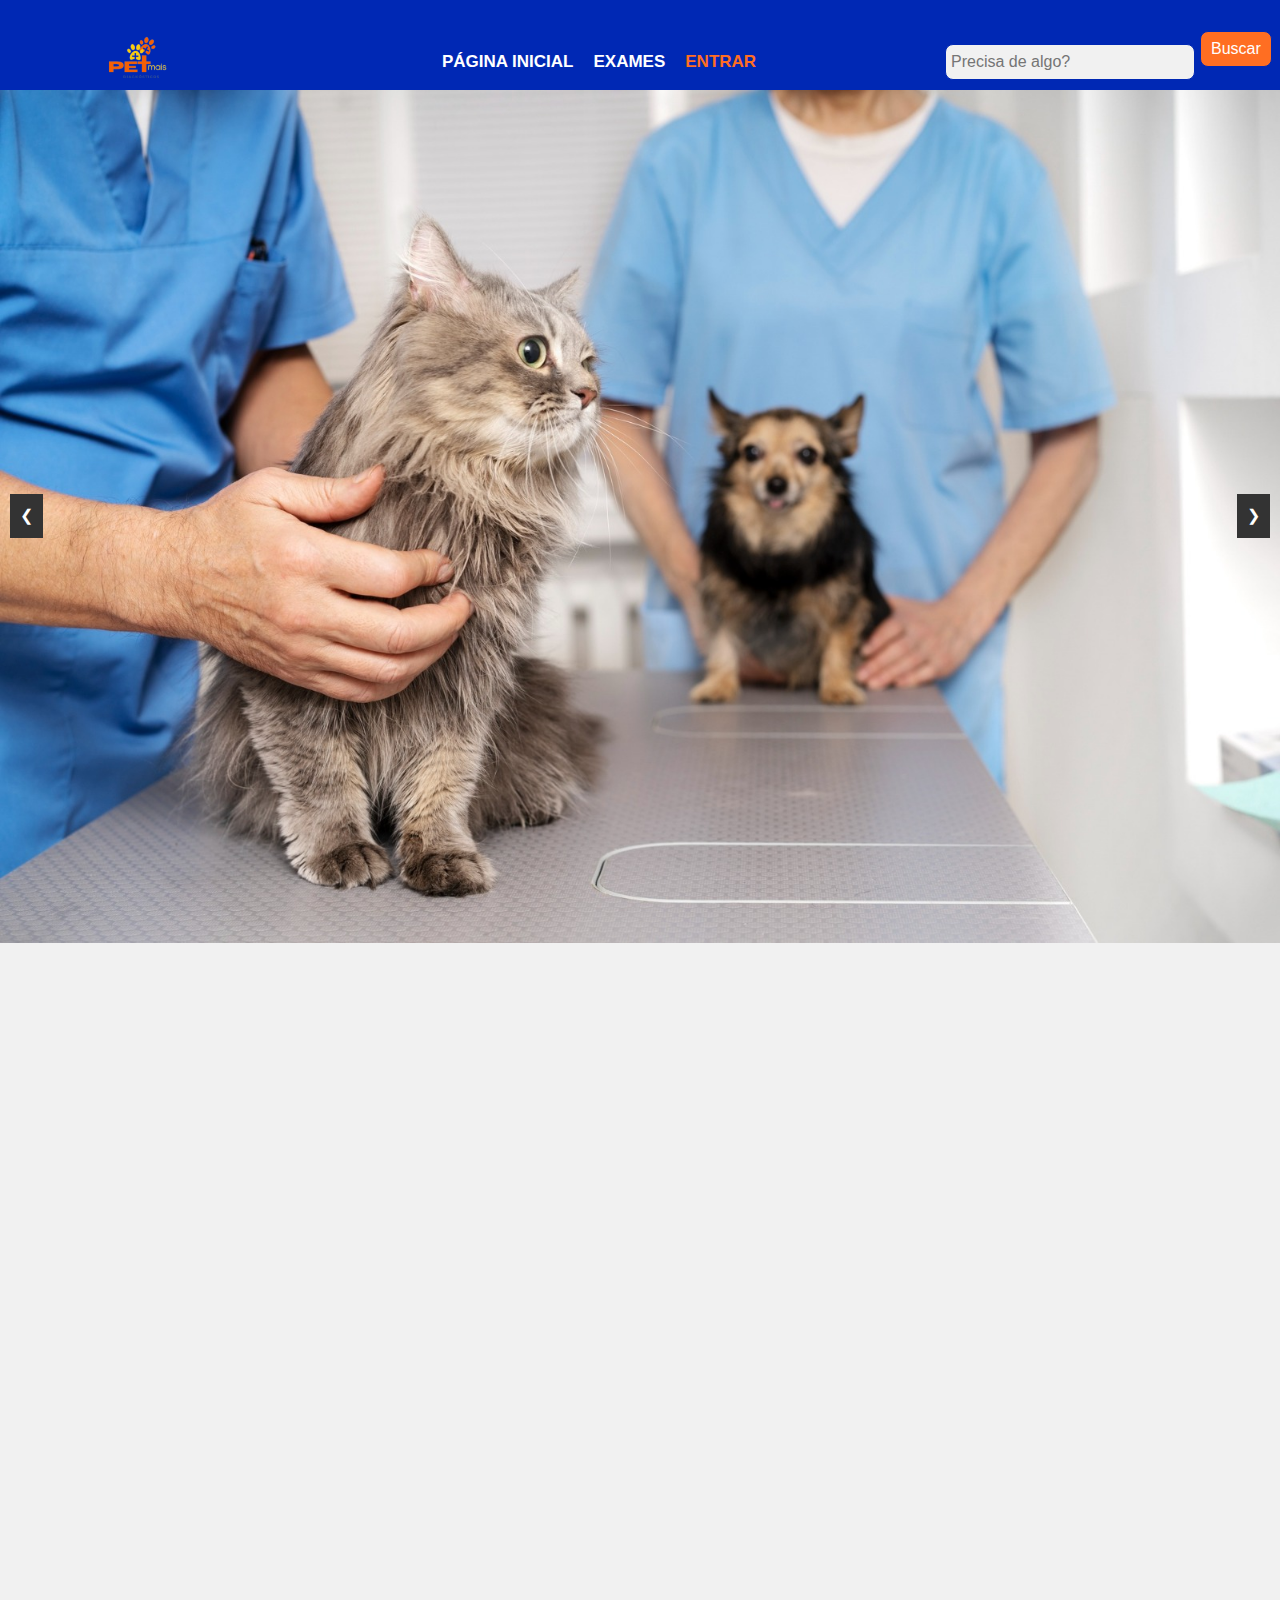
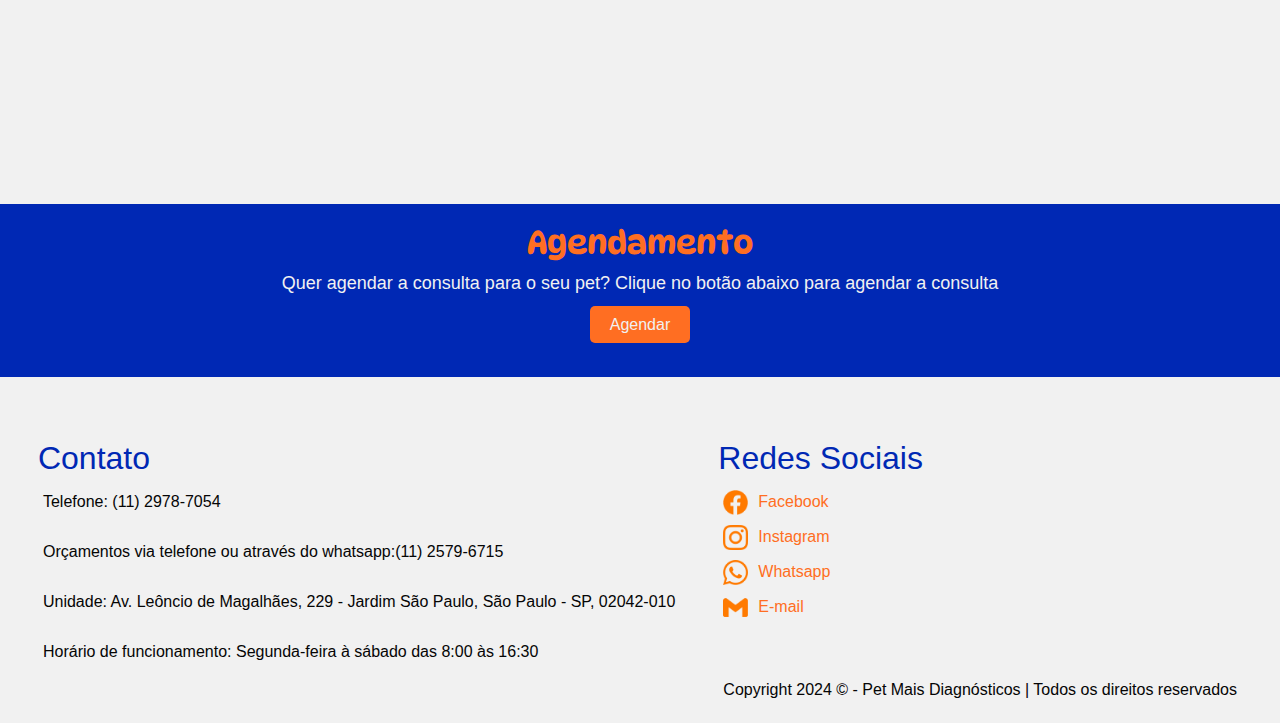
==== commit 65f36143: "updates" ====
--- a/index.html
+++ b/index.html
@@ -10,37 +10,53 @@
   <link rel="preconnect" href="https://fonts.googleapis.com">
   <link rel="preconnect" href="https://fonts.gstatic.com" crossorigin>
   <link href="https://fonts.googleapis.com/css2?family=DynaPuff:wght@400..700&display=swap" rel="stylesheet">
+  <link rel="shortcut icon" href="GustavoTcc/Assets/Img/logo.png" type="image/x-icon">
 </head>
 
 <body style="background-color: #f1f1f1;">
-  <nav>
-    <div class="header">
-      <a href="index.html"><img style="width: 10vw; margin-left: 20px;" src="GustavoTcc/Assets/Img/logo.png" alt=""></a>
+   
+  <nav class="navbar">
+    <div class="container">
+        <div class="logo">
+            <a href="index.html"><img class="img-nav" src="GustavoTcc/Assets/Img/logo.png" alt="Logo"></a>
+        </div>
+        <div class="menu-toggle" id="menu-toggle">
+            <span class="bar"></span>
+            <span class="bar"></span>
+            <span class="bar"></span>
+        </div>
+        <ul class="nav-links">
+          <li><a href="index.html">PÁGINA INICIAL</a></li>
+          <li><a href="exames.html">EXAMES</a></li>
+          <li><a style="color: #ff6e22;" target="_blank" href="login.html">ENTRAR</a></li>
+        </ul>
+        <div class="search-container">
+          <input style="background-color: #f1f1f1;" type="text" placeholder="Precisa de algo?">
+          <div>
+            <button type="submit">Buscar</button>
+          </div>
+        </div>
+        
     </div>
+</nav>
+  
 
-    <ul>
-      <li><a href="index.html">PÁGINA INICIAL</a></li>
-      <li><a href="agenda.html">AGENDAR</a></li>
-      <li><a style="color: #ff6e22;" target="_blank" href="login.html">ENTRAR</a></li>
-    </ul>
-    <div class="search-bar">
-      <input style="background-color: #f1f1f1;" type="text" placeholder="Precisa de algo?">
-      <button type="submit">Buscar</button>
-    </div>
-  </nav>
-
-  <section class="carrousel">
-    <div class="container" id="img" style="margin: 0; padding: 0;">
-      <img src="GustavoTcc/Assets/Img/Design sem nome (2) 1.png" alt="">
-      <img src="GustavoTcc/Assets/Img/Design sem nome (2) 1.png" alt="">
-      <img src="GustavoTcc/Assets/Img/Design sem nome (2) 1.png" alt="">
-    </div>
-  </section>
+<section class="carousel-section">
+  <div class="carousel-container">
+      <div class="carousel-slide">
+          <img src="GustavoTcc/Assets/Img/gato-e-cachorro.jpg" alt="Imagem 1">
+          <img  src="GustavoTcc/Assets/Img/gato.jpg" alt="Imagem 2">
+          <img  src="GustavoTcc/Assets/Img/cachoro.jpg" alt="Imagem 3">
+      </div>
+      <button class="prev" id="prev">❮</button>
+      <button class="next" id="next">❯</button>
+  </div>
+</section>
 
   <section id="home" class="animated-section sobre">
+    <h2 class="title">Sobre Nós</h2>
     <div class="about">
-      <h2 style="text-align: left; margin-left: 100px;color: #ff6e22; font-family: 'DynaPuff';">Sobre Nós</h2>
-      <p>Fundado em 2018, o Pet Mais Diagnósticos, nasceu do sonho de oferecer exames com qualidade, excelência e
+      <p>Fundado em 2018, o Pet Mais Diagnósticos nasceu do sonho de oferecer exames com qualidade, excelência e
         agilidade aos nossos clientes e parceiros.
         <br><br>
         Visando a qualidade de vida, saúde e bem estar animal, atuamos nas áreas de Raio-X, Ultrassonografia,
@@ -50,26 +66,26 @@
         Nosso foco: a prevenção, o diagnóstico e o monitoramento das doenças para auxiliar os colegas veterinários nessa
         missão.
       </p>
+      <img class="about-image" src="GustavoTcc/Assets/Img/cachorro.png" alt="">
     </div>
-    <img style="margin-left: 120px;" src="GustavoTcc/Assets/Img/cachorro.png" alt="">
   </section>
 
   <section id="services" class="animated-section">
     <ul class="mvv">
-      <div style="width: 20%;">
+      <div>
         <img src="GustavoTcc/Assets/Img/missão.png" alt="">
         <h2>Missão</h2>
         <p>Entregar serviços e exames laboratoriais de alta qualidade voltado para o mundo animal com foco em entregas
           dos exames de forma digitais.
         </p>
       </div>
-      <div style="width: 20%;">
+      <div>
         <img src="GustavoTcc/Assets/Img/visão.png" alt="">
         <h2>Visão</h2>
         <p>Antedados com o mundo tecnológico e sempre prezando por uma ótima experiência com o cliente temos o objetivo
           de ampliar nossa unidade e incluir atendimentos domiciliares</p>
       </div>
-      <div style="width: 20%;">
+      <div>
         <img src="GustavoTcc/Assets/Img/visão.png" alt="">
         <h2>Valores</h2>
         <p>Entrega de diversos tipos de exames, sempre com especialistas qualificados inclusos de muito amor e
@@ -80,9 +96,9 @@
   </section>
 
   <section class="services">
-    <h2 style="color: #ff6e22; font-family: 'DynaPuff';">Exames</h2>
-    <p>Quer descobrir todos os tipos de exames e diagnósticos que temos? Clique no botão abaixo para descobrir</p>
-    <a href="exames.html" target="_blank" class="descobrir">Descubra Aqui</a>
+    <h2 style="color: #ff6e22; font-family: 'DynaPuff';">Agendamento</h2>
+    <p>Quer agendar a consulta para o seu pet? Clique no botão abaixo para agendar a consulta</p>
+    <a href="agenda.html" class="descobrir">Agendar</a>
   </section>
 
 
@@ -91,9 +107,9 @@
     <div class="footer-content">
       <h2 style="color: #0028B4;">Contato</h2>
       <p>Telefone: (11) 2978-7054</p>
-      <p>Telefone: (11) 2579-6715</p>
+      <p>Orçamentos via telefone ou através do whatsapp:(11) 2579-6715</p>
       <p>Unidade: Av. Leôncio de Magalhães, 229 - Jardim São Paulo, São Paulo - SP, 02042-010</p>
-      <p>Horário de funcionamento: Segunda-feira à sexta-feira das 8:00 às 16:30</p>
+      <p>Horário de funcionamento: Segunda-feira à sábado das 8:00 às 16:30</p>
     </div>
     <div class="footer-social"> <!-- Acrescentar ícones das redes sociais -->
       <h2 style="color: #0028B4;">Redes Sociais</h2>
@@ -105,6 +121,8 @@
           src="GustavoTcc/Assets/Img/whatsapp-2.png" alt="Whatsapp">Whatsapp</a>
       <a target="_blank" href="malito:@contato@petmaisdiagnosticos.com.br"><img style="width: 25px;"
           src="GustavoTcc/Assets/Img/gmail-2.png" alt="E-mail">E-mail</a>
+      <br></br>
+       <p>Copyright 2024 © - Pet Mais Diagnósticos | Todos os direitos reservados</p>
     </div>
   </footer>
 
@@ -114,4 +132,4 @@
   <script src="GustavoTcc/Assets/JavaScript/script.js"></script>
 </body>
 
-</html>+</html>
--- a/GustavoTcc/Assets/Style/style.css
+++ b/GustavoTcc/Assets/Style/style.css
@@ -9,110 +9,218 @@
   background-color: #f1f1f1;
 }
 
-nav {
+.navbar {
   background-color: #0028B4;
-  display: flex !important;
+  height: 90px;
+  padding: 10px 0;
+  color: #fff;
+  position: relative;
+  z-index: 20; /* Adiciona um z-index maior para a navbar */
+}
+
+.container {
+  display: flex;
+  align-items: center;
   justify-content: space-between;
-  align-items: center;
-  padding: 10px 80px;
-  height: 80px;
-}
-
-nav ul {
-  list-style-type: none;
-  margin: 0;
-  padding: 0;
-  display: flex;
-}
-
-nav ul li a {
-  display: block;
+  max-width: 1200px;
+  margin: 0 auto;
+  padding: 0 20px;
+}
+
+.logo a {
+  color: #f1f1f1;
+  text-decoration: none;
+  font-size: 24px;
+  font-weight: bolder;
+}
+
+.menu-toggle {
+  display: none;
+  flex-direction: column;
+  cursor: pointer;
+}
+
+.bar {
+  background-color: #fff;
+  height: 3px;
+  width: 25px;
+  margin: 3px 0;
+}
+
+.nav-links {
+  display: flex;
+  list-style: none;
   font-weight: bolder;
   font-size: 17px;
   color: #f1f1f1;
+}
+
+.nav-links li {
+  margin-left: 20px;
+  margin-top: 15px;
+}
+
+.nav-links a {
+  color: #fff;
+  text-decoration: none;
+}
+
+.nav-links a:hover {
+  color: #ff6e22;
+}
+
+.search-container {
+  display: flex;
+  align-items: center;
+}
+
+.search-container input {
+  width: 250px;
+  padding: 5px;
+  border-radius: 8px;
+  border: 1px solid #0028B4;
+}
+
+.search-container button {
+  background-color: #ff6e22;
+  border: 1px solid #0028B4;
+  border-radius: 8px;
+  padding: 5px 10px;
+  margin-left: 5px;
+  margin-top: 4px !important;
+  cursor: pointer;
+}
+
+.search-container button:hover {
+  background-color: #e05c14;
+}
+
+.img-nav {
+  width: 12vh;
+}
+
+
+.carousel-section {
+  padding: 0;
+  background-color: #f4f4f4;
   text-align: center;
-  padding: 14px 16px;
-  text-decoration: none;
-  align-items: center;
-  justify-content: center;
-}
-
-nav ul li a:hover {
-  color: #ff6e22
-}
-
-.search-bar {
-  display: flex;
-  align-items: center;
-  border-radius: 5px;
-}
-
-.search-bar input[type=text] {
-  width: 300px;
-  padding: 10px 5px;
-  margin-right: 10px;
-  border: 1px solid #f1f1f1;
-  border-radius: 10px;
-}
-
-.search-bar button {
-  padding: 10px 20px;
-  background-color: #ff6e22;
-  color: #f1f1f1;
+}
+
+.carousel-container {
+  position: relative;
+  max-width: 100%;
+  margin: 0 auto;
+  overflow: hidden;
+}
+
+.carousel-slide {
+  display: flex;
+  transition: transform 0.5s ease;
+}
+
+.carousel-slide img {
+  max-width: 100%;
+  height: auto;
+  flex: 0 0 100%;
+}
+
+/* Botões de navegação */
+button {
+  background-color: #333;
+  color: #fff;
   border: none;
-  border-radius: 5px;
+  border-radius: 50%;
+  padding: 10px;
   cursor: pointer;
-}
-
-.carrousel {
-  box-shadow: 2px 2px black;
-  overflow: hidden;
-  height: 600px;
-  width: 1349px;
-}
-
-.container {
-  display: flex;
-  transition: transform 0.5s ease-in-out;
-  transform: translateX(0);
-  margin: 0;
-}
-
-img {
-  object-fit: cover;
-}
-
-.sobre {
-  display: flex;
-  align-items: center;
-}
-
-.about{
-  width: 45%;
+  position: absolute;
+  top: 50%;
+  transform: translateY(-50%);
+  z-index: 10;
+}
+
+.prev {
+  left: 10px;
+}
+
+.next {
+  right: 10px;
+}
+
+button:hover {
+  background-color: #555;
+}
+
+
+.title {
+  text-align: left; 
+  margin-left: 100px; 
+  margin-top: 62px; 
+  color: #ff6e22; 
+  font-family: 'DynaPuff';
+}
+
+.about {
+  display: flex;
+  width: 80%;
   font-size: 18px;
   color: #050505;
   margin-left: 80px;
 }
 
+.about h2 {
+  text-align: left;
+  margin-left: 100px;
+  color: #ff6e22;
+  font-family: 'DynaPuff';
+}
+
+.about p {
+  margin: 20px 0;
+}
+
+.about-image {
+  margin-left: 120px;
+  width: 45%;
+  height: auto;
+}
+
 .mvv {
   display: flex;
   justify-content: space-around;
+  flex-wrap: wrap;
+  list-style: none;
+  padding: 0;
+}
+
+.mvv div {
+  width: 20%;
+}
+
+.mvv li {
+  width: 20%;
+  margin: 20px;
 }
 
 .mvv img {
-  margin-left: 55px;
-}
-
-.mvv h2 { 
+  display: block;
+  margin: 0 auto;
+  width: 100%;
+  max-width: 100px;
+  height: auto;
+}
+
+.mvv h2 {
   text-align: center;
   color: #0028B4;
   font-family: 'DynaPuff';
+  margin-top: 10px;
 }
 
 .mvv p {
   color: #050505;
   font-size: 18px;
   text-align: center;
+  margin-top: 10px;
 }
 
 .services {
@@ -141,6 +249,11 @@
   color: #f1f1f1;
 }
 
+.descobrir:hover {
+  background-color: #e05c14; /* Cor um pouco mais escura para o efeito hover */
+  color: #f1f1f1;
+}
+
 .site-footer {
   margin-top: 62px;
   background-color: #f1f1f1;
@@ -181,4 +294,235 @@
 .animated-section.visible {
   opacity: 1;
   transform: translateY(0);
-}+}
+
+@media (max-width: 1000px) {
+  .search-container {
+    display: none;
+}
+
+.search-container button {
+  display: none;
+}
+}
+
+@media (max-width: 768px) {
+
+  .navbar{
+    height: 100px;
+    padding: 0 !important;
+  }
+
+  .img-nav {
+    width: 15vh;
+  }
+
+  .nav-links {
+      display: none;
+      flex-direction: column;
+      text-align: center;
+      padding-top: 5px;
+      position: absolute;
+      top: 60px;
+      right: 0;
+      background-color: #0028B4;
+      width: 100%;
+      z-index: 30; /* Adiciona um z-index maior para o menu */
+  }
+
+  .nav-links.active {
+      display: flex;
+  }
+
+  .menu-toggle {
+      display: flex;
+  }
+}
+
+@media (max-width: 768px) {
+  .site-footer {
+      flex-direction: column;
+      align-items: center;
+      text-align: center;
+  }
+
+  .footer-content, .footer-social {
+    width: 80;
+      margin-bottom: 20px;
+  }
+
+  .footer-social a {
+      justify-content: center;
+      margin: 10px 0;
+  }
+}
+
+@media (max-width: 480px) {
+  .footer-content, .footer-social {
+      width: 80%;
+  }
+
+  .footer-social a {
+      flex-direction: column;
+      align-items: center;
+  }
+}
+
+@media (max-width: 480px) {
+  button {
+      padding: 6px;
+      font-size: 16px;
+  }
+
+  .carousel-slide img {
+      /* Ajuste para telas muito pequenas */
+      max-height: 250px;
+  }
+}
+
+@media (max-width: 1024px) {
+  .about, .about-image {
+      width: 100%;
+      margin-left: 0;
+      text-align: center;
+  }
+
+  .about h2 {
+      margin-left: 0;
+      text-align: center;
+  }
+
+  .about p {
+      margin: 20px 10px;
+  }
+
+  .about-image {
+      margin: 20px 0;
+      width: 80%;
+  }
+}
+  
+@media (max-width: 768px) {
+
+  .title{
+    margin-left: 0;
+    text-align: center;
+  }
+
+  .about {
+    display: flex;
+    flex-direction: column;
+    font-size: 16px;
+}
+
+.about-image {
+    width: 90%;
+}
+}
+
+
+@media (max-width: 480px) {
+  .about {
+    margin-left: 0;
+      font-size: 14px;
+  }
+
+  .about-image {
+      width: 100%;
+  }
+}
+
+@media (max-width: 1024px) {
+  .mvv li {
+      width: 30%;
+  }
+
+  .mvv img {
+      max-width: 80px;
+  }
+
+  .mvv p {
+      font-size: 16px;
+  }
+}
+
+@media (max-width: 768px) {
+  .mvv li {
+      width: 45%;
+  }
+
+  .mvv img {
+      max-width: 70px;
+  }
+
+  .mvv p {
+      font-size: 14px;
+  }
+}
+
+@media (max-width: 480px) {
+  .mvv {
+    display: flex;
+    flex-direction: column;
+  }
+
+  .mvv div {
+    width: 80%;
+    margin-left: auto;
+    margin-right: auto;
+  }
+
+  .mvv li {
+      width: 90%;
+  }
+
+  .mvv p {
+      font-size: 12px;
+  }
+}
+
+@media (max-width: 1024px) {
+  .services h2 {
+      font-size: 24px;
+  }
+
+  .services p {
+      font-size: 16px;
+  }
+
+  .descobrir {
+      padding: 12px 24px;
+      font-size: 16px;
+  }
+}
+
+@media (max-width: 768px) {
+  .services h2 {
+      font-size: 22px;
+  }
+
+  .services p {
+      font-size: 14px;
+  }
+
+  .descobrir {
+      padding: 10px 20px;
+      font-size: 14px;
+  }
+}
+
+@media (max-width: 480px) {
+  .services h2 {
+      font-size: 20px;
+  }
+
+  .services p {
+      font-size: 12px;
+      margin: 0 10px 15px 10px;
+  }
+
+  .descobrir {
+      padding: 8px 16px;
+      font-size: 12px;
+  }
+}
